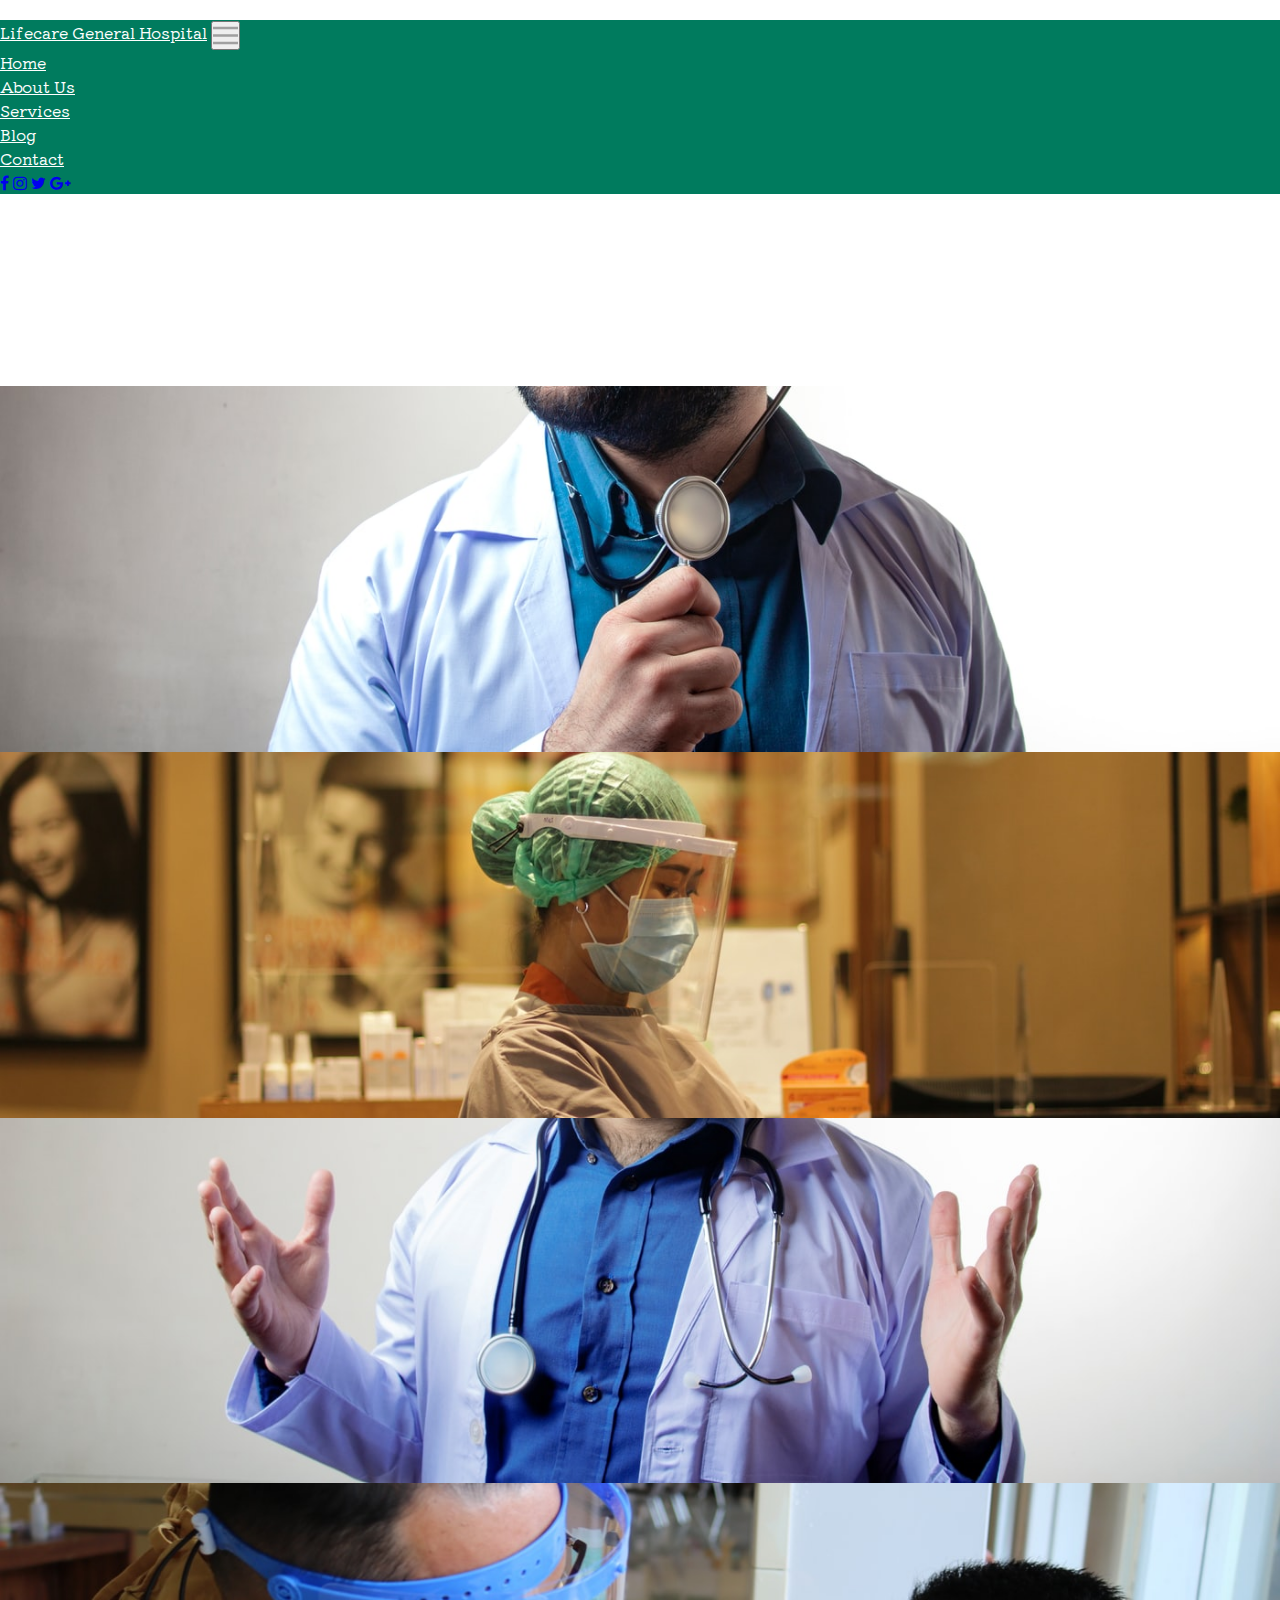
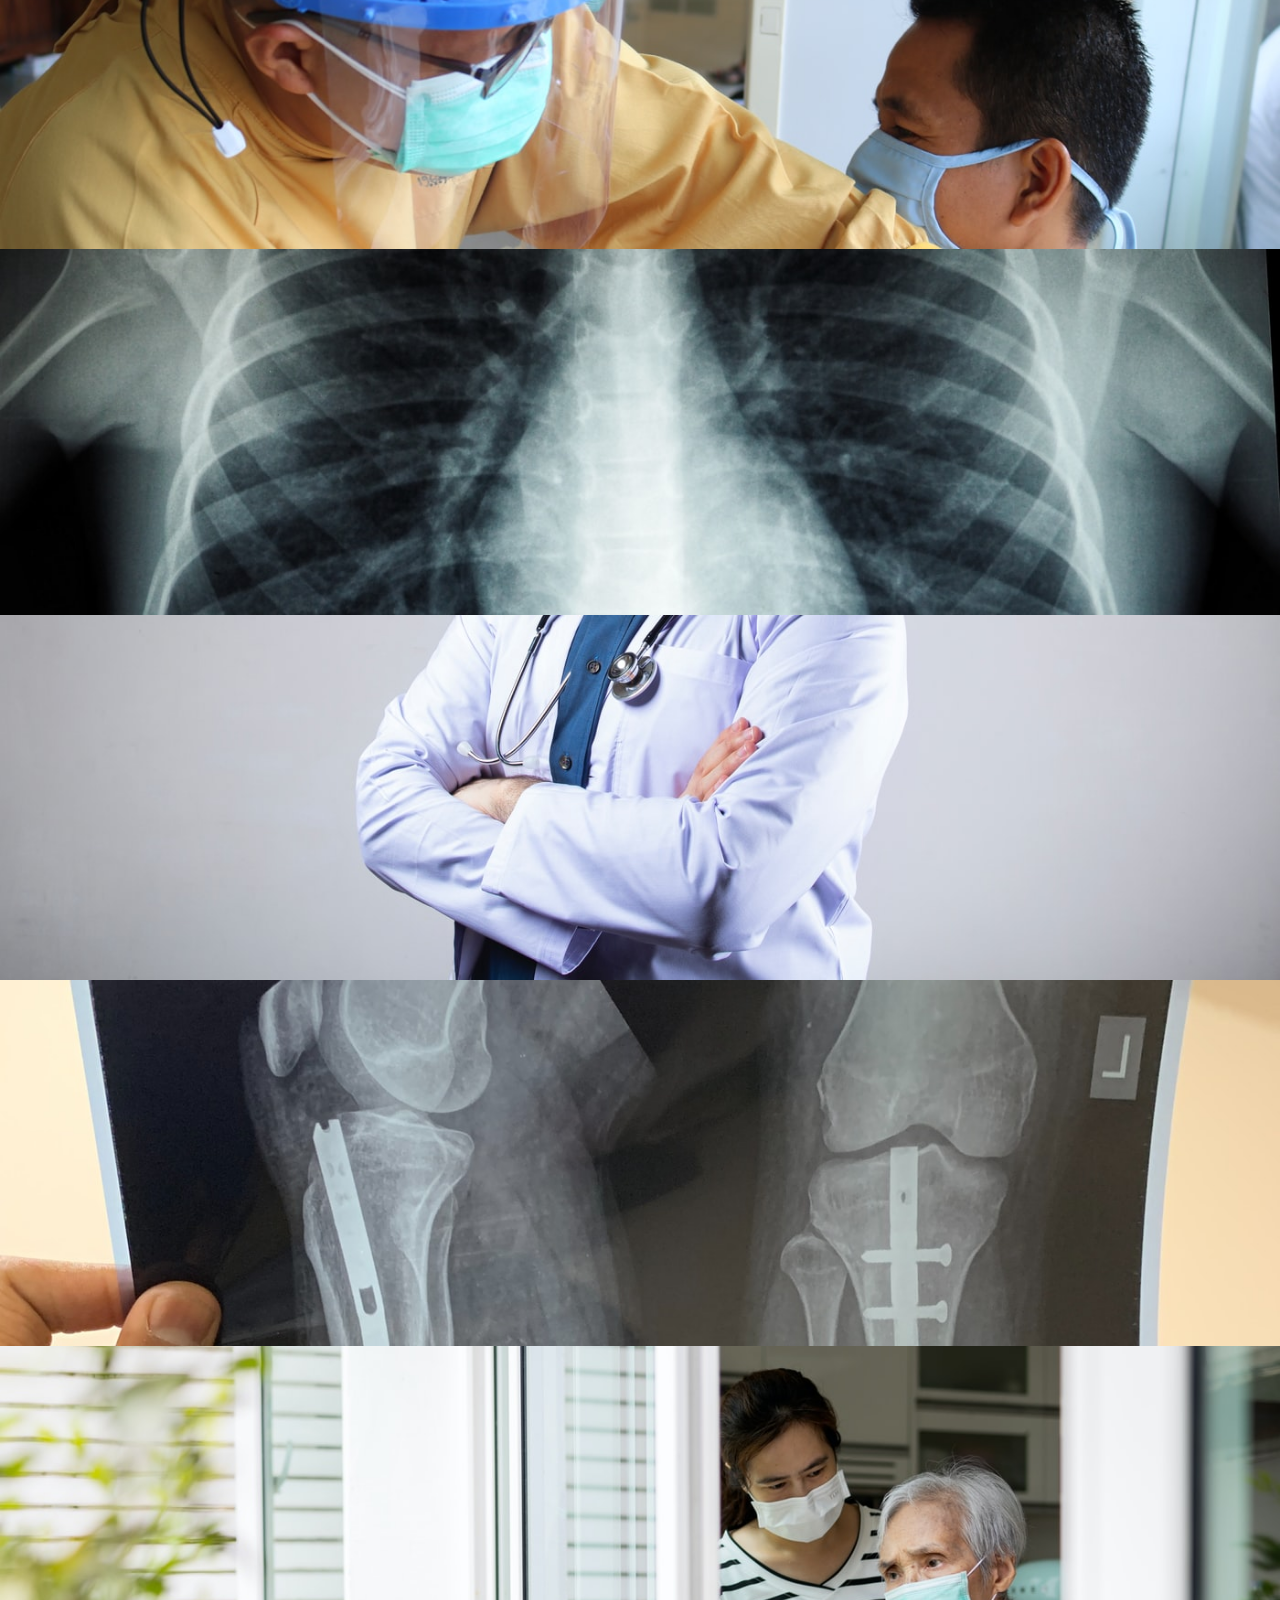
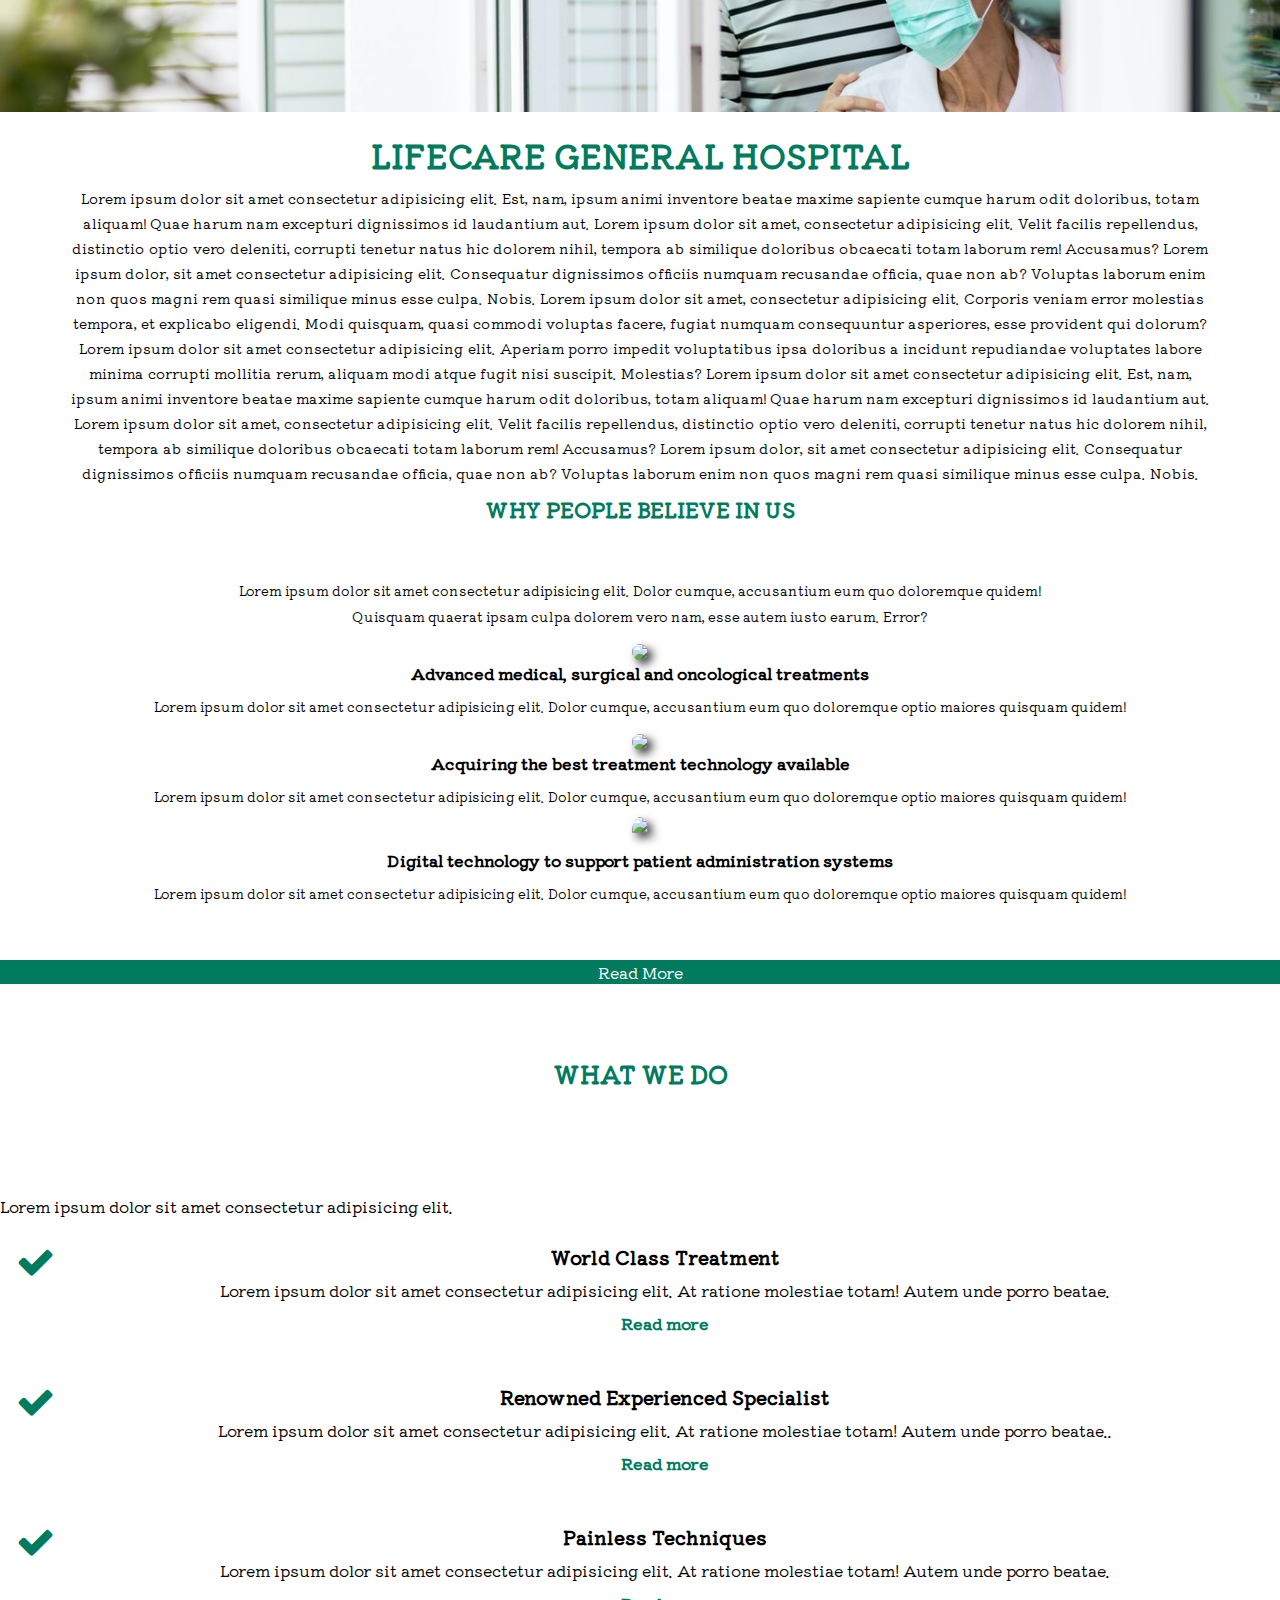
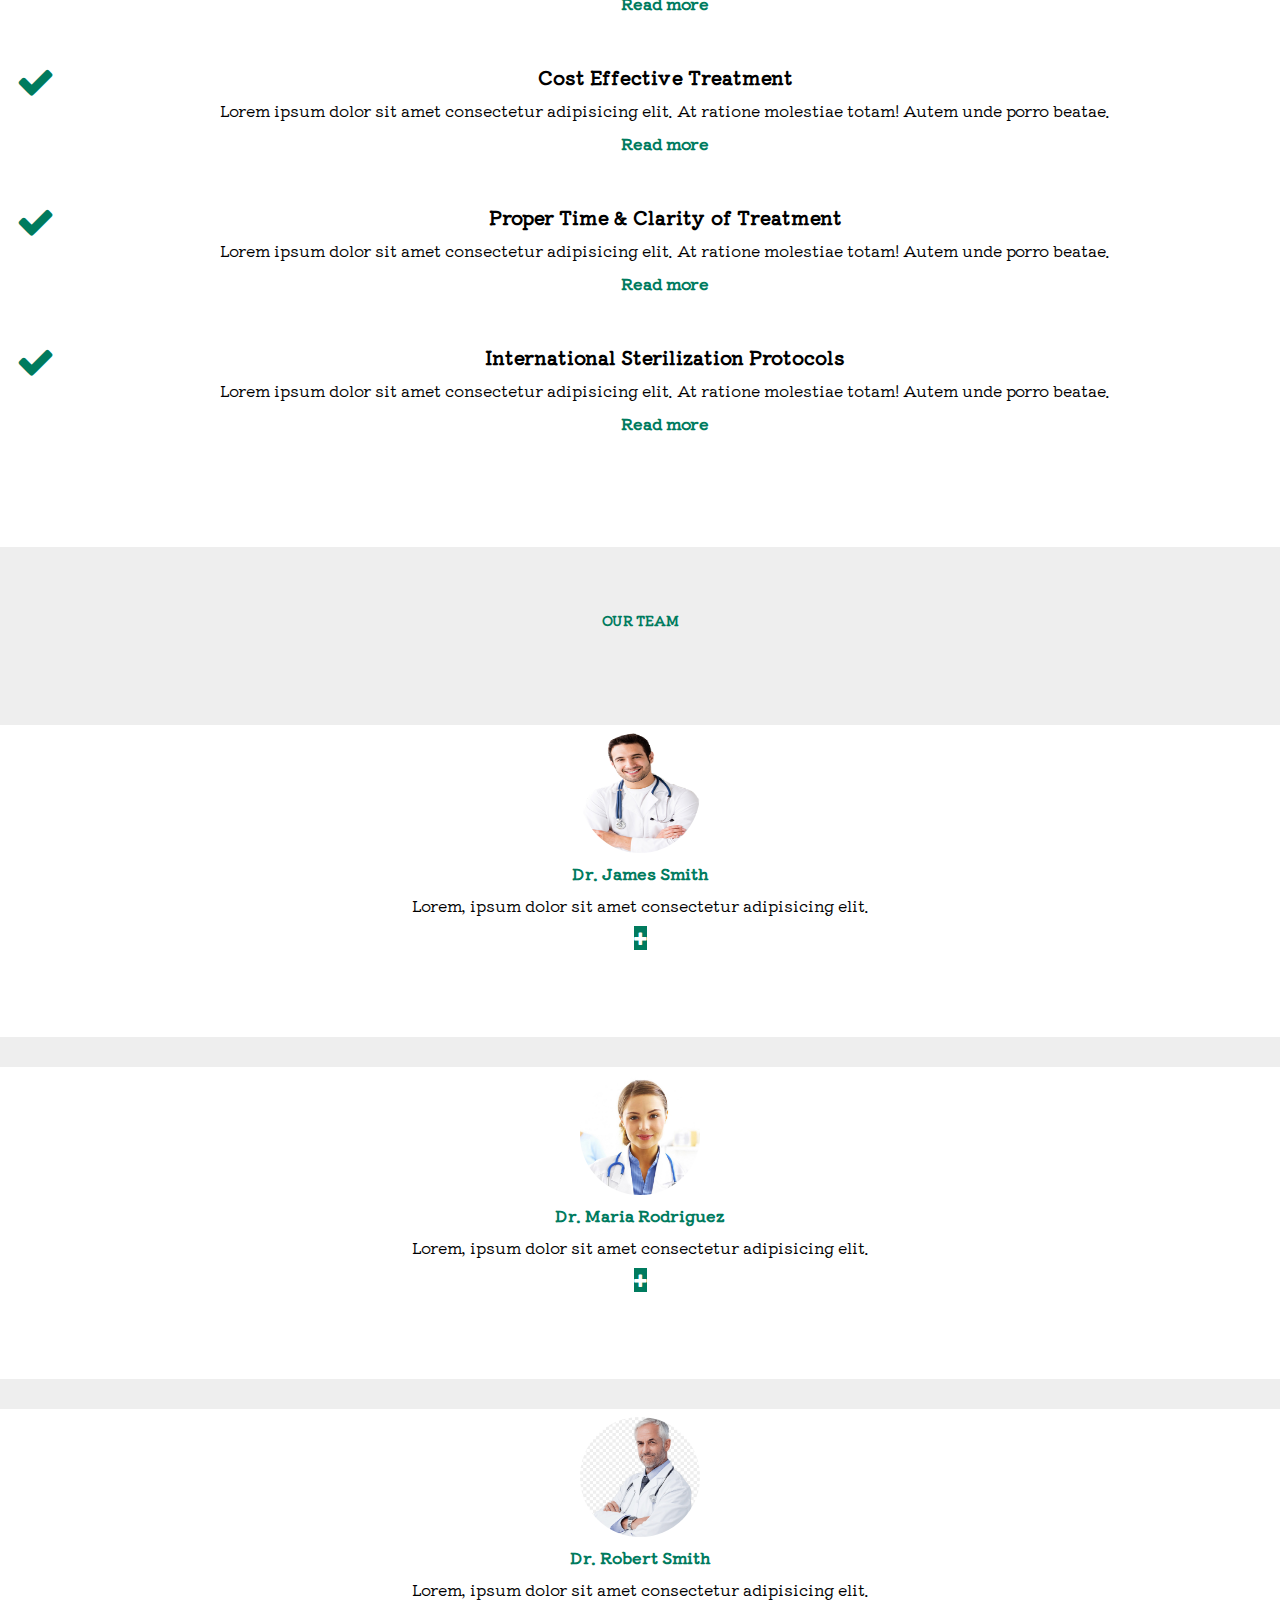
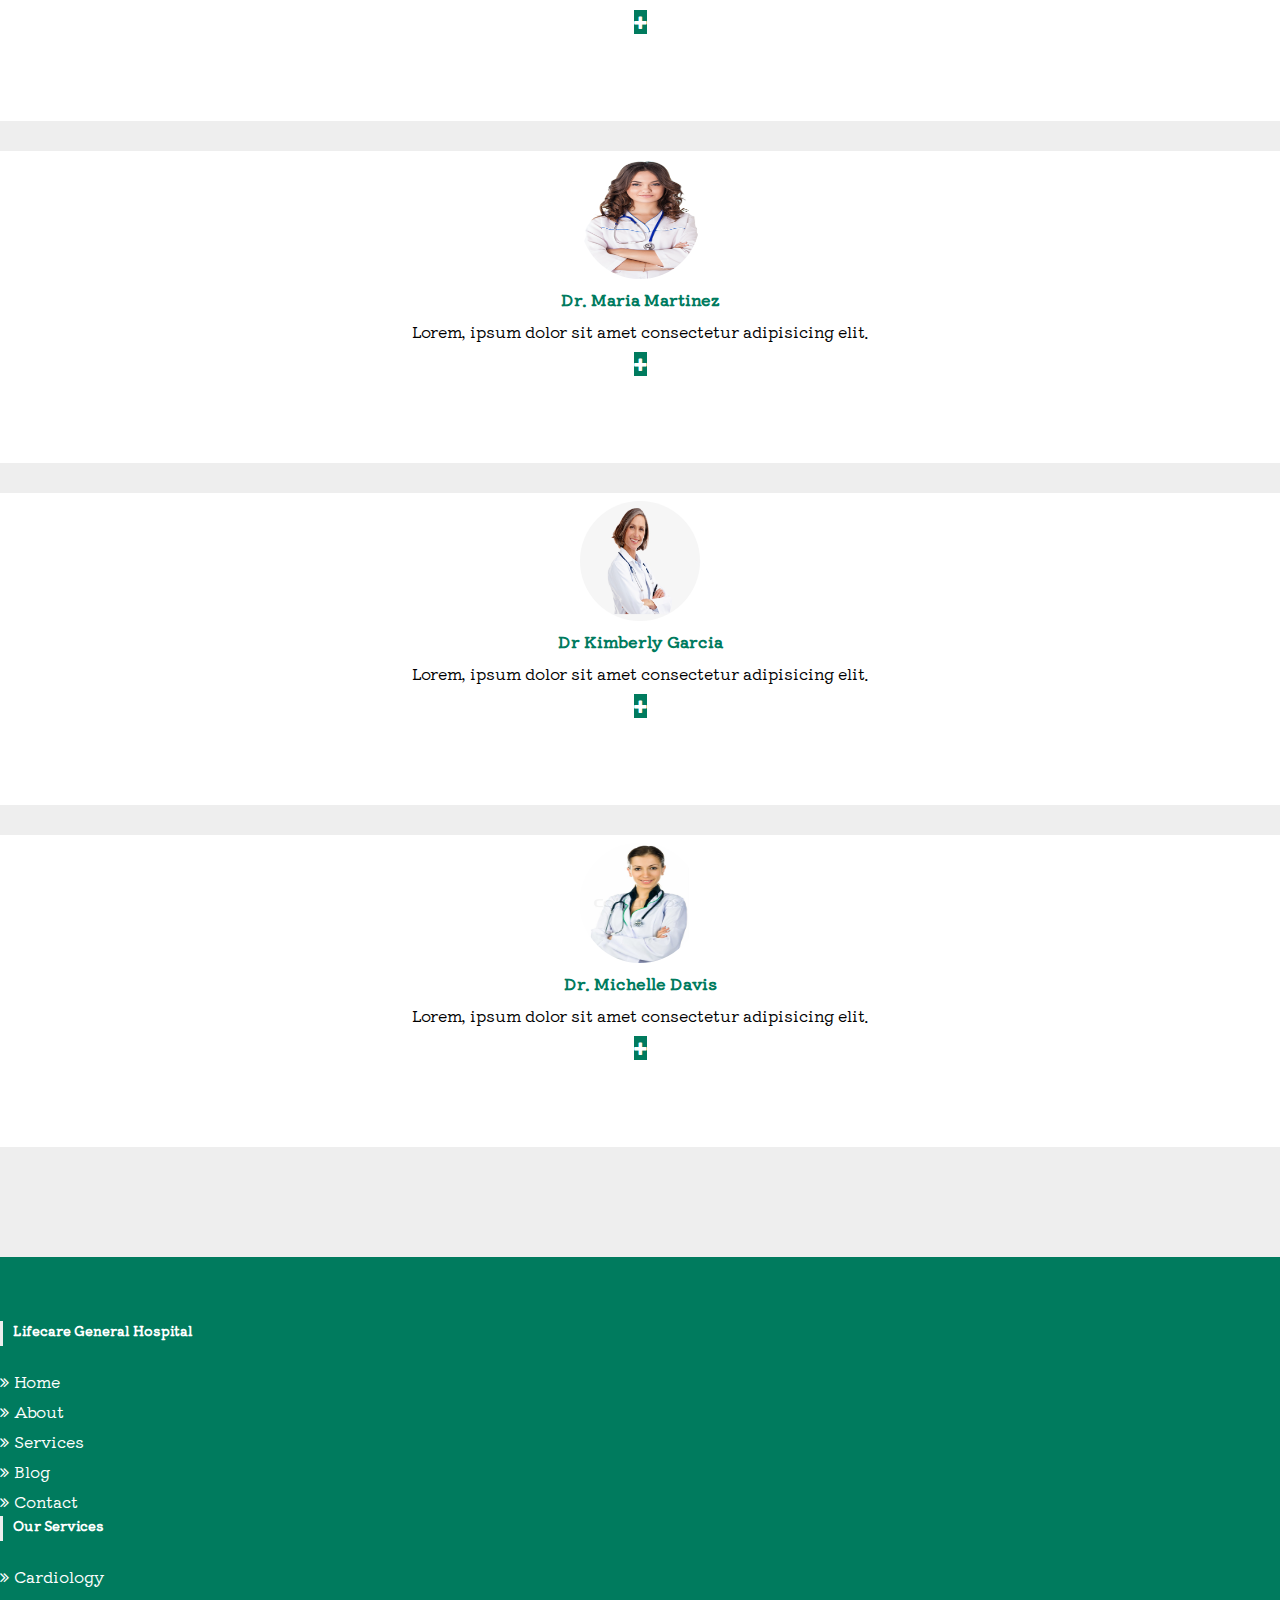
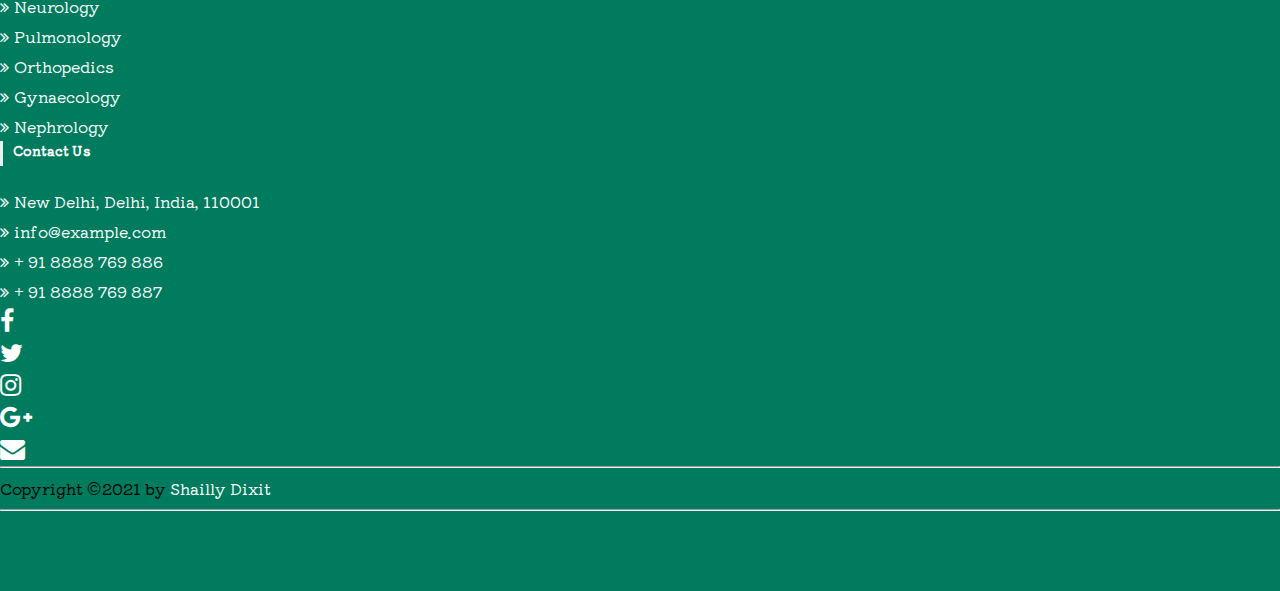
==== index.html @ 51fd94b1 "Initial commit" ====
<!DOCTYPE html>
<html lang="en">

<head>
  <meta charset="UTF-8">
  <meta http-equiv="X-UA-Compatible" content="IE=edge">
  <meta name="viewport" content="width=device-width, initial-scale=1.0">

  <link rel="stylesheet" href="https://stackpath.bootstrapcdn.com/font-awesome/4.7.0/css/font-awesome.min.css"
    integrity="sha384-wvfXpqpZZVQGK6TAh5PVlGOfQNHSoD2xbE+QkPxCAFlNEevoEH3Sl0sibVcOQVnN" crossorigin="anonymous">
  <link rel="stylesheet" href="https://stackpath.bootstrapcdn.com/bootstrap/4.1.3/css/bootstrap.min.css"
    integrity="sha384-MCw98/SFnGE8fJT3GXwEOngsV7Zt27NXFoaoApmYm81iuXoPkFOJwJ8ERdknLPMO" crossorigin="anonymous">
  <link rel="stylesheet" href="assets/css/style.css">
  <script src="https://code.jquery.com/jquery-3.3.1.slim.min.js"
    integrity="sha384-q8i/X+965DzO0rT7abK41JStQIAqVgRVzpbzo5smXKp4YfRvH+8abtTE1Pi6jizo" crossorigin="anonymous">
  </script>
  <script src="https://cdnjs.cloudflare.com/ajax/libs/popper.js/1.14.3/umd/popper.min.js"
    integrity="sha384-ZMP7rVo3mIykV+2+9J3UJ46jBk0WLaUAdn689aCwoqbBJiSnjAK/l8WvCWPIPm49" crossorigin="anonymous">
  </script>
  <script src="https://stackpath.bootstrapcdn.com/bootstrap/4.1.3/js/bootstrap.min.js"
    integrity="sha384-ChfqqxuZUCnJSK3+MXmPNIyE6ZbWh2IMqE241rYiqJxyMiZ6OW/JmZQ5stwEULTy" crossorigin="anonymous">
  </script>
  <link rel="preconnect" href="https://fonts.gstatic.com">
  <link href="https://fonts.googleapis.com/css2?family=Kiwi+Maru&display=swap" rel="stylesheet">
  <title>Lifecare General Hospital</title>
</head>

<body>
  <nav class="navbar navbar-expand-lg" style="background-color: #007b5e;">
    <a class="navbar-brand" style="color: #fff;" href="index.html">Lifecare General Hospital</a>
    <button class="navbar-toggler" type="button" data-toggle="collapse" data-target="#navbarSupportedContent"
      aria-controls="navbarSupportedContent" aria-expanded="false" aria-label="Toggle navigation">
      <span class="navbar-toggler-icon"></span><img src="assets/img/nav.png" alt="nav bar">
    </button>

    <div class="collapse navbar-collapse" id="navbarSupportedContent">
      <ul class="navbar-nav ml-auto m-auto">
        <li class="nav-item active">
          <a class="nav-link  " style="color: #fff;" href="index.html">Home <span class="sr-only">(current)</span></a>
        </li>
        <li class="nav-item">
          <a class="nav-link" style="color: #fff;"  href="about.html">About Us</a>
        </li>
        <li class="nav-item">
          <a class="nav-link" style="color: #fff;"  href="services.html">Services</a>
        </li>
        <li class="nav-item">
          <a class="nav-link" style="color: #fff;"  href="blog.html">Blog</a>
        </li>
        <li class="nav-item">
          <a class="nav-link" style="color: #fff;"  href="contact.html">Contact</a>
        </li>

      </ul>


      <!-- Facebook -->
      <a class="btn btn-outline-light btn-floating m-1" href="https://www.facebook.com/" role="button"><i
          class="fa fa-facebook"></i></a>

      <!-- Instagram -->
      <a class="btn btn-outline-light btn-floating m-1" href="https://www.instagram.com/" role="button"><i
          class="fa fa-instagram"></i></a>

      <!-- Twitter -->
      <a class="btn btn-outline-light btn-floating m-1" href="https://twitter.com/" role="button"><i
        class="fa fa-twitter"></i></a>
          
      <!-- Google -->
      <a class="btn btn-outline-light btn-floating m-1" href="https://myaccount.google.com/" role="button"><i
          class="fa fa-google-plus"></i></a>

    </div>
  </nav>
  <div id="carouselExampleIndicators" class="carousel slide" data-ride="carousel">
    <ol class="carousel-indicators">
      <li data-target="#carouselExampleIndicators" data-slide-to="0" class="active"></li>
      <li data-target="#carouselExampleIndicators" data-slide-to="1"></li>
      <li data-target="#carouselExampleIndicators" data-slide-to="2"></li>
      <li data-target="#carouselExampleIndicators" data-slide-to="3"></li>
      <li data-target="#carouselExampleIndicators" data-slide-to="4"></li>
      <li data-target="#carouselExampleIndicators" data-slide-to="5"></li>
      <li data-target="#carouselExampleIndicators" data-slide-to="6"></li>
      <li data-target="#carouselExampleIndicators" data-slide-to="7"></li>
    </ol>
    <div class="carousel-inner">
      <div class="carousel-item active">
        <img class="d-block w-100" src="assets/img/01.jpeg" alt="One slide">
      </div>
      <div class="carousel-item">
        <img class="d-block w-100" src="assets/img/06.jpeg" alt="Two slide">
      </div>
      <div class="carousel-item">
        <img class="d-block w-100" src="assets/img/04.jpeg" alt="Three slide">
      </div>
      <div class="carousel-item">
        <img class="d-block w-100" src="assets/img/07.jpeg" alt="Four slide">
      </div>
      <div class="carousel-item">
        <img class="d-block w-100" src="assets/img/03.jpeg" alt="Five slide">
      </div>
      <div class="carousel-item">
        <img class="d-block w-100" src="assets/img/08.jpeg" alt="Six slide">
      </div>
      <div class="carousel-item">
        <img class="d-block w-100" src="assets/img/02.jpeg" alt="Seven slide">
      </div>
      <div class="carousel-item">
        <img class="d-block w-100" src="assets/img/09.jpeg" alt="Eigth slide">
      </div>

    </div>
    <a class="carousel-control-prev" href="#carouselExampleIndicators" role="button" data-slide="prev">
      <span class="carousel-control-prev-icon" aria-hidden="true"></span>
      <span class="sr-only">Previous</span>
    </a>
    <a class="carousel-control-next" href="#carouselExampleIndicators" role="button" data-slide="next">
      <span class="carousel-control-next-icon" aria-hidden="true"></span>
      <span class="sr-only">Next</span>
    </a>
  </div>

  <div class="maindiv">
    <h1>Lifecare General Hospital</h1>
    <p>
      Lorem ipsum dolor sit amet consectetur adipisicing elit. Est, nam, ipsum animi inventore beatae maxime sapiente
      cumque harum odit doloribus, totam aliquam! Quae harum nam excepturi dignissimos id laudantium aut.
      Lorem ipsum dolor sit amet, consectetur adipisicing elit. Velit facilis repellendus, distinctio optio vero
      deleniti, corrupti tenetur natus hic dolorem nihil, tempora ab similique doloribus obcaecati totam laborum rem!
      Accusamus?
      Lorem ipsum dolor, sit amet consectetur adipisicing elit. Consequatur dignissimos officiis numquam recusandae
      officia, quae non ab? Voluptas laborum enim non quos magni rem quasi similique minus esse culpa. Nobis.
      Lorem ipsum dolor sit amet, consectetur adipisicing elit. Corporis veniam error molestias tempora, et explicabo
      eligendi. Modi quisquam, quasi commodi voluptas facere, fugiat numquam consequuntur asperiores, esse provident qui
      dolorum?
      Lorem ipsum dolor sit amet consectetur adipisicing elit. Aperiam porro impedit voluptatibus ipsa doloribus a
      incidunt repudiandae voluptates labore minima corrupti mollitia rerum, aliquam modi atque fugit nisi suscipit.
      Molestias?
      Lorem ipsum dolor sit amet consectetur adipisicing elit. Est, nam, ipsum animi inventore beatae maxime sapiente
      cumque harum odit doloribus, totam aliquam! Quae harum nam excepturi dignissimos id laudantium aut.
      Lorem ipsum dolor sit amet, consectetur adipisicing elit. Velit facilis repellendus, distinctio optio vero
      deleniti, corrupti tenetur natus hic dolorem nihil, tempora ab similique doloribus obcaecati totam laborum rem!
      Accusamus?
      Lorem ipsum dolor, sit amet consectetur adipisicing elit. Consequatur dignissimos officiis numquam recusandae
      officia, quae non ab? Voluptas laborum enim non quos magni rem quasi similique minus esse culpa. Nobis.
    </p>

  </div>

  <!-- Why People Believe In us -->
  <div class='container-fluid mx-auto mt-5 mb-5 col-12' style="text-align: center">
    <div class="hd">
      <h5 class="section-title h1">Why People Believe in Us</h5>
      
    </div>
    <p><small class="text-muted">Lorem ipsum dolor sit amet consectetur adipisicing elit. Dolor cumque, accusantium eum
        quo doloremque quidem! <br />Quisquam quaerat ipsam culpa dolorem vero nam, esse autem
        iusto earum. Error? </small></p>
    <div class="row" style="justify-content: center">
      <div class="card col-md-3 col-12">
        <div class="card-content">
          <div class="card-body"> <img class="img" src="https://i.imgur.com/xUWJuHB.png" />
            <div class="shadow"></div>
            <div class="card-title"> Advanced medical, surgical and oncological treatments </div>
            <div class="card-subtitle">
              <p> <small class="text-muted">Lorem ipsum dolor sit amet consectetur adipisicing elit. Dolor cumque,
                  accusantium eum quo doloremque optio maiores quisquam quidem!</small> </p>
            </div>
          </div>
        </div>
      </div>
      <div class="card col-md-3 col-12 ml-2">
        <div class="card-content">
          <div class="card-body"> <img class="img" src="https://i.imgur.com/xUWJuHB.png" />
            <div class="card-title"> Acquiring the best treatment technology available </div>
            <div class="card-subtitle">
              <p> <small class="text-muted"> Lorem ipsum dolor sit amet consectetur adipisicing elit. Dolor cumque,
                  accusantium eum quo doloremque optio maiores quisquam quidem!</small> </p>
            </div>
          </div>
        </div>
      </div>
      <div class="card col-md-3 col-12 ml-2">
        <div class="card-content">
          <div class="card-body"> <img class="img rck" src="https://i.imgur.com/xUWJuHB.png" />
            <div class="card-title"> Digital technology to support patient administration systems </div>
            <div class="card-subtitle">
              <p> <small class="text-muted">Lorem ipsum dolor sit amet consectetur adipisicing elit. Dolor cumque,
                  accusantium eum quo doloremque optio maiores quisquam quidem!</small> </p>
            </div>
          </div>
        </div>
      </div>
    </div>
    <div class="ft">
      <p class="chk"><small class="text-muted"></small></p>
      <div class="btn btn-primary">Read More</div>
    </div>
  </div>

  <!-- Services section -->
  <section id="what-we-do">
    <div class="container-fluid">
      <h2 class="section-title mb-2 h1">What we do</h2>
      <p class="text-center text-muted h5">Lorem ipsum dolor sit amet consectetur adipisicing elit. </p>
      <div class="row mt-5">
        <div class="col-xs-12 col-sm-6 col-md-4 col-lg-4 col-xl-4">
          <div class="card">
            <div class="card-block block-3">
              <h3 class="card-title">World Class Treatment</h3>
              <p class="card-text">Lorem ipsum dolor sit amet consectetur adipisicing elit. At ratione molestiae totam!
                Autem unde porro beatae.</p>
              <a href="about.html" title="Read more" class="read-more">Read more<i
                  class="fa fa-angle-double-right ml-2"></i></a>
            </div>
          </div>
        </div>
        <div class="col-xs-12 col-sm-6 col-md-4 col-lg-4 col-xl-4">
          <div class="card">
            <div class="card-block block-3">
              <h3 class="card-title">Renowned Experienced Specialist</h3>
              <p class="card-text">Lorem ipsum dolor sit amet consectetur adipisicing elit. At ratione molestiae totam!
                Autem unde porro beatae..</p>
              <a href="about.html" title="Read more" class="read-more">Read more<i
                  class="fa fa-angle-double-right ml-2"></i></a>
            </div>
          </div>
        </div>
        <div class="col-xs-12 col-sm-6 col-md-4 col-lg-4 col-xl-4">
          <div class="card">
            <div class="card-block block-3">
              <h3 class="card-title">Painless Techniques</h3>
              <p class="card-text">Lorem ipsum dolor sit amet consectetur adipisicing elit. At ratione molestiae totam!
                Autem unde porro beatae.</p>
              <a href="about.html" title="Read more" class="read-more">Read more<i
                  class="fa fa-angle-double-right ml-2"></i></a>
            </div>
          </div>
        </div>
      </div>
      <div class="row">
        <div class="col-xs-12 col-sm-6 col-md-4 col-lg-4 col-xl-4">
          <div class="card">
            <div class="card-block block-3">
              <h3 class="card-title">Cost Effective Treatment</h3>
              <p class="card-text">Lorem ipsum dolor sit amet consectetur adipisicing elit. At ratione molestiae totam!
                Autem unde porro beatae.</p>
              <a href="about.html" title="Read more" class="read-more">Read more<i
                  class="fa fa-angle-double-right ml-2"></i></a>
            </div>
          </div>
        </div>
        <div class="col-xs-12 col-sm-6 col-md-4 col-lg-4 col-xl-4">
          <div class="card">
            <div class="card-block block-3">
              <h3 class="card-title">Proper Time & Clarity of Treatment</h3>
              <p class="card-text">Lorem ipsum dolor sit amet consectetur adipisicing elit. At ratione molestiae totam!
                Autem unde porro beatae.</p>
              <a href="about.html" title="Read more" class="read-more">Read more<i
                  class="fa fa-angle-double-right ml-2"></i></a>
            </div>
          </div>
        </div>
        <div class="col-xs-12 col-sm-6 col-md-4 col-lg-4 col-xl-4">
          <div class="card">
            <div class="card-block block-3">
              <h3 class="card-title"> International Sterilization Protocols</h3>
              <p class="card-text">Lorem ipsum dolor sit amet consectetur adipisicing elit. At ratione molestiae totam!
                Autem unde porro beatae.</p>
              <a href="about.html" title="Read more" class="read-more">Read more<i
                  class="fa fa-angle-double-right ml-2"></i></a>
            </div>
          </div>
        </div>
      </div>
    </div>
  </section>

  <!-- /Services section -->

<!-- Team -->
<section id="team" class="pb-5">
  <div class="container">
      <h5 class="section-title h1">OUR TEAM</h5>
      <div class="row">
          <!-- Team member -->
          <div class="col-xs-12 col-sm-6 col-md-4">
              <div class="image-flip" >
                  <div class="mainflip flip-0">
                      <div class="frontside">
                          <div class="card">
                              <div class="card-body text-center">
                                  <p><img class=" img-fluid" src="assets/img/001.png" alt="card image"></p>
                                  <h4 class="card-title">Dr. James Smith</h4>
                                  <p class="card-text">Lorem, ipsum dolor sit amet consectetur adipisicing elit. </p>
                                  <a href="https://www.fiverr.com/share/qb8D02" class="btn btn-primary btn-sm"><i class="fa fa-plus"></i></a>
                              </div>
                          </div>
                      </div>
                      <div class="backside">
                          <div class="card">
                              <div class="card-body text-center mt-4">
                                  <h4 class="card-title">Dr. James Smith</h4>
                                  <p class="card-text">Lorem, ipsum dolor sit amet consectetur adipisicing elit.</p>
                                  <ul class="list-inline">
                                      <li class="list-inline-item">
                                          <a class="social-icon text-xs-center" target="_blank" href="https://www.facebook.com/">
                                              <i class="fa fa-facebook"></i>
                                          </a>
                                      </li>
                                      <li class="list-inline-item">
                                          <a class="social-icon text-xs-center" target="_blank" href="https://twitter.com/">
                                              <i class="fa fa-twitter"></i>
                                          </a>
                                      </li>
                                      <li class="list-inline-item">
                                          <a class="social-icon text-xs-center" target="_blank" href="https://www.skype.com/">
                                              <i class="fa fa-skype"></i>
                                          </a>
                                      </li>
                                      <li class="list-inline-item">
                                          <a class="social-icon text-xs-center" target="_blank" href="https://myaccount.google.com">
                                              <i class="fa fa-google"></i>
                                          </a>
                                      </li>
                                  </ul>
                              </div>
                          </div>
                      </div>
                  </div>
              </div>
          </div>
          <!-- ./Team member -->
          <!-- Team member -->
          <div class="col-xs-12 col-sm-6 col-md-4">
              <div class="image-flip" ontouchstart="this.classList.toggle('hover');">
                  <div class="mainflip">
                      <div class="frontside">
                          <div class="card">
                              <div class="card-body text-center">
                                  <p><img class=" img-fluid" src="assets/img/002.jpeg" alt="card image"></p>
                                  <h4 class="card-title">Dr. Maria Rodriguez</h4>
                                  <p class="card-text">Lorem, ipsum dolor sit amet consectetur adipisicing elit.</p>
                                  <a href="https://www.fiverr.com/share/qb8D02" class="btn btn-primary btn-sm"><i class="fa fa-plus"></i></a>
                              </div>
                          </div>
                      </div>
                      <div class="backside">
                          <div class="card">
                              <div class="card-body text-center mt-4">
                                  <h4 class="card-title">Dr. Maria Rodriguez</h4>
                                  <p class="card-text">Lorem, ipsum dolor sit amet consectetur adipisicing elit.</p>
                                  <ul class="list-inline">
                                      <li class="list-inline-item">
                                          <a class="social-icon text-xs-center" target="_blank" href="https://www.facebook.com/">
                                              <i class="fa fa-facebook"></i>
                                          </a>
                                      </li>
                                      <li class="list-inline-item">
                                          <a class="social-icon text-xs-center" target="_blank" href="https://twitter.com/">
                                              <i class="fa fa-twitter"></i>
                                          </a>
                                      </li>
                                      <li class="list-inline-item">
                                          <a class="social-icon text-xs-center" target="_blank" href="https://www.skype.com/">
                                              <i class="fa fa-skype"></i>
                                          </a>
                                      </li>
                                      <li class="list-inline-item">
                                          <a class="social-icon text-xs-center" target="_blank" href="https://myaccount.google.com">
                                              <i class="fa fa-google"></i>
                                          </a>
                                      </li>
                                  </ul>
                              </div>
                          </div>
                      </div>
                  </div>
              </div>
          </div>
          <!-- ./Team member -->
          <!-- Team member -->
          <div class="col-xs-12 col-sm-6 col-md-4">
              <div class="image-flip" ontouchstart="this.classList.toggle('hover');">
                  <div class="mainflip">
                      <div class="frontside">
                          <div class="card">
                              <div class="card-body text-center">
                                  <p><img class=" img-fluid" src="assets/img/008.png" alt="card image"></p>
                                  <h4 class="card-title">Dr. Robert Smith</h4>
                                  <p class="card-text">Lorem, ipsum dolor sit amet consectetur adipisicing elit.</p>
                                  <a href="https://www.fiverr.com/share/qb8D02" class="btn btn-primary btn-sm"><i class="fa fa-plus"></i></a>
                              </div>
                          </div>
                      </div>
                      <div class="backside">
                          <div class="card">
                              <div class="card-body text-center mt-4">
                                  <h4 class="card-title">Dr. Robert Smith</h4>
                                  <p class="card-text">Lorem, ipsum dolor sit amet consectetur adipisicing elit.</p>
                                  <ul class="list-inline">
                                      <li class="list-inline-item">
                                          <a class="social-icon text-xs-center" target="_blank" href="https://www.facebook.com/">
                                              <i class="fa fa-facebook"></i>
                                          </a>
                                      </li>
                                      <li class="list-inline-item">
                                          <a class="social-icon text-xs-center" target="_blank" href="https://twitter.com/">
                                              <i class="fa fa-twitter"></i>
                                          </a>
                                      </li>
                                      <li class="list-inline-item">
                                          <a class="social-icon text-xs-center" target="_blank" href="https://www.skype.com/">
                                              <i class="fa fa-skype"></i>
                                          </a>
                                      </li>
                                      <li class="list-inline-item">
                                          <a class="social-icon text-xs-center" target="_blank" href="https://myaccount.google.com">
                                              <i class="fa fa-google"></i>
                                          </a>
                                      </li>
                                  </ul>
                              </div>
                          </div>
                      </div>
                  </div>
              </div>
          </div>
          <!-- ./Team member -->
          <!-- Team member -->
          <div class="col-xs-12 col-sm-6 col-md-4">
              <div class="image-flip" ontouchstart="this.classList.toggle('hover');">
                  <div class="mainflip">
                      <div class="frontside">
                          <div class="card">
                              <div class="card-body text-center">
                                  <p><img class=" img-fluid" src="assets/img/003.png" alt="card image"></p>
                                  <h4 class="card-title">Dr. Maria Martinez</h4>
                                  <p class="card-text">Lorem, ipsum dolor sit amet consectetur adipisicing elit.</p>
                                  <a href="https://www.fiverr.com/share/qb8D02" class="btn btn-primary btn-sm"><i class="fa fa-plus"></i></a>
                              </div>
                          </div>
                      </div>
                      <div class="backside">
                          <div class="card">
                              <div class="card-body text-center mt-4">
                                  <h4 class="card-title">Dr. Maria Martinez</h4>
                                  <p class="card-text">Lorem, ipsum dolor sit amet consectetur adipisicing elit.</p>
                                  <ul class="list-inline">
                                      <li class="list-inline-item">
                                          <a class="social-icon text-xs-center" target="_blank" href="https://www.facebook.com/">
                                              <i class="fa fa-facebook"></i>
                                          </a>
                                      </li>
                                      <li class="list-inline-item">
                                          <a class="social-icon text-xs-center" target="_blank" href="https://twitter.com/">
                                              <i class="fa fa-twitter"></i>
                                          </a>
                                      </li>
                                      <li class="list-inline-item">
                                          <a class="social-icon text-xs-center" target="_blank" href="https://www.skype.com/">
                                              <i class="fa fa-skype"></i>
                                          </a>
                                      </li>
                                      <li class="list-inline-item">
                                          <a class="social-icon text-xs-center" target="_blank" href="https://myaccount.google.com">
                                              <i class="fa fa-google"></i>
                                          </a>
                                      </li>
                                  </ul>
                              </div>
                          </div>
                      </div>
                  </div>
              </div>
          </div>
          <!-- ./Team member -->
          <!-- Team member -->
          <div class="col-xs-12 col-sm-6 col-md-4">
              <div class="image-flip" ontouchstart="this.classList.toggle('hover');">
                  <div class="mainflip">
                      <div class="frontside">
                          <div class="card">
                              <div class="card-body text-center">
                                  <p><img class=" img-fluid" src="assets/img/005.png" alt="card image"></p>
                                  <h4 class="card-title">Dr Kimberly Garcia</h4>
                                  <p class="card-text">Lorem, ipsum dolor sit amet consectetur adipisicing elit.</p>
                                  <a href="https://www.fiverr.com/share/qb8D02" class="btn btn-primary btn-sm"><i class="fa fa-plus"></i></a>
                              </div>
                          </div>
                      </div>
                      <div class="backside">
                          <div class="card">
                              <div class="card-body text-center mt-4">
                                  <h4 class="card-title">Dr Kimberly Garcia</h4>
                                  <p class="card-text">Lorem, ipsum dolor sit amet consectetur adipisicing elit.</p>
                                  <ul class="list-inline">
                                      <li class="list-inline-item">
                                          <a class="social-icon text-xs-center" target="_blank" href="https://www.facebook.com/">
                                              <i class="fa fa-facebook"></i>
                                          </a>
                                      </li>
                                      <li class="list-inline-item">
                                          <a class="social-icon text-xs-center" target="_blank" href="https://twitter.com/">
                                              <i class="fa fa-twitter"></i>
                                          </a>
                                      </li>
                                      <li class="list-inline-item">
                                          <a class="social-icon text-xs-center" target="_blank" href="https://www.skype.com/">
                                              <i class="fa fa-skype"></i>
                                          </a>
                                      </li>
                                      <li class="list-inline-item">
                                          <a class="social-icon text-xs-center" target="_blank" href="https://myaccount.google.com">
                                              <i class="fa fa-google"></i>
                                          </a>
                                      </li>
                                  </ul>
                              </div>
                          </div>
                      </div>
                  </div>
              </div>
          </div>
          <!-- ./Team member -->
          <!-- Team member -->
          <div class="col-xs-12 col-sm-6 col-md-4">
              <div class="image-flip" ontouchstart="this.classList.toggle('hover');">
                  <div class="mainflip">
                      <div class="frontside">
                          <div class="card">
                              <div class="card-body text-center">
                                  <p><img class=" img-fluid" src="assets/img/006.jpeg" alt="card image"></p>
                                  <h4 class="card-title">Dr. Michelle Davis</h4>
                                  <p class="card-text">Lorem, ipsum dolor sit amet consectetur adipisicing elit.</p>
                                  <a href="https://www.fiverr.com/share/qb8D02" class="btn btn-primary btn-sm"><i class="fa fa-plus"></i></a>
                              </div>
                          </div>
                      </div>
                      <div class="backside">
                          <div class="card">
                              <div class="card-body text-center mt-4">
                                  <h4 class="card-title">Dr. Michelle Davis</h4>
                                  <p class="card-text">Lorem, ipsum dolor sit amet consectetur adipisicing elit.</p>
                                  <ul class="list-inline">
                                      <li class="list-inline-item">
                                          <a class="social-icon text-xs-center" target="_blank" href="https://www.facebook.com/">
                                              <i class="fa fa-facebook"></i>
                                          </a>
                                      </li>
                                      <li class="list-inline-item">
                                          <a class="social-icon text-xs-center" target="_blank" href="https://twitter.com/">
                                              <i class="fa fa-twitter"></i>
                                          </a>
                                      </li>
                                      <li class="list-inline-item">
                                          <a class="social-icon text-xs-center" target="_blank" href="https://www.skype.com/">
                                              <i class="fa fa-skype"></i>
                                          </a>
                                      </li>
                                      <li class="list-inline-item">
                                          <a class="social-icon text-xs-center" target="_blank" href="https://myaccount.google.com">
                                              <i class="fa fa-google"></i>
                                          </a>
                                      </li>
                                  </ul>
                              </div>
                          </div>
                      </div>
                  </div>
              </div>
          </div>
          <!-- ./Team member -->

      </div>
  </div>
</section>

<!-- Footer -->
<section id="footer">
  <div class="container ">
    <div class="row text-left text-xs-center text-sm-left text-md-left">
      <div class="col-xs-12 col-sm-4 col-md-4">
        <h5>Lifecare General Hospital</h5>
        <ul class="list-unstyled quick-links">
          <li><a href="index.html"><i class="fa fa-angle-double-right"></i>Home</a></li>
          <li><a href="about.html"><i class="fa fa-angle-double-right"></i>About</a></li>
          <li><a href="services.html"><i class="fa fa-angle-double-right"></i>Services</a></li>
          <li><a href="blog.html"><i class="fa fa-angle-double-right"></i>Blog</a></li>
          <li><a href="contact.html"><i class="fa fa-angle-double-right"></i>Contact</a></li>
          
        </ul>
      </div>
      <div class="col-xs-12 col-sm-4 col-md-4">
        <h5>Our Services</h5>
        <ul class="list-unstyled quick-links">
          <li><a href="services.html"><i class="fa fa-angle-double-right"></i>Cardiology</a></li>
          <li><a href="services.html"><i class="fa fa-angle-double-right"></i>Neurology</a></li>
          <li><a href="services.html"><i class="fa fa-angle-double-right"></i>Pulmonology</a></li>
          <li><a href="services.html"><i class="fa fa-angle-double-right"></i>Orthopedics</a></li>
          <li><a href="services.html"><i class="fa fa-angle-double-right"></i>Gynaecology</a></li>
          <li><a href="services.html"><i class="fa fa-angle-double-right"></i>Nephrology</a></li>
        </ul>
      </div>
      <div class="col-xs-12 col-sm-4 col-md-4">
        <h5>Contact Us</h5>
        <ul class="list-unstyled quick-links">
          <li><a href="contact.html"><i class="fa fa-angle-double-right"></i>New Delhi, Delhi, India, 110001 </a></li>
          <li><a href="contact.html"><i class="fa fa-angle-double-right"></i>info@example.com</a></li>
          <li><a href="contact.html"><i class="fa fa-angle-double-right"></i>+ 91 8888 769 886</a></li>
          <li><a href="contact.html"><i class="fa fa-angle-double-right"></i>+ 91 8888 769 887</a></li>
          
        </ul>
      </div>
    </div>
    <div class="row">
      <div class="col-xs-12 col-sm-12 col-md-12 mt-2 mt-sm-5">
        <ul class="list-unstyled list-inline social text-center">
          <li class="list-inline-item"><a href="https://www.facebook.com/"><i class="fa fa-facebook"></i></a></li>
          <li class="list-inline-item"><a href="https://twitter.com/"><i class="fa fa-twitter"></i></a></li>
          <li class="list-inline-item"><a href="https://www.instagram.com/"><i class="fa fa-instagram"></i></a></li>
          <li class="list-inline-item"><a href="https://myaccount.google.com/"><i class="fa fa-google-plus"></i></a></li>
          <li class="list-inline-item"><a href="contact.html" target="_blank"><i class="fa fa-envelope"></i></a></li>
        </ul>
      </div>
      <hr>
    </div>	
    
    <div class="row">
      <div class="col-xs-12 col-sm-12 col-md-12 mt-2 mt-sm-2 text-center text-white">
        
        <p>Copyright &copy;2021 by <a href="https://github.com/shaillydixit">Shailly Dixit</a></p>
      </div>
      <hr>
    </div>	
  </div>
</section>
<!-- ./Footer -->



</body>

</html>


</body>

</html>
---- assets/css/style.css ----
* {
    margin: 0;
    padding: 0;
    box-sizing: border-box;
    font-family: 'Kiwi Maru', serif;
  }
  .navbar{
    margin: 0;
  }
  .maindiv h1{
    text-align: center;
    margin-top: 20px;
    color: #007b5e;
    text-transform:uppercase;
  }
  
  .maindiv p{
    text-align: center;
    margin-top: 20px;
    font-size: 14px;
    width: 90%;
    margin: auto;
  }
  
  .hd{
    text-transform:uppercase;
    color: #007b5e;
  }

  .map-container-6 {
    overflow: hidden;
    padding-bottom: 56.25%;
    position: relative;
    height: 0;
  }
  
  .map-container-6 iframe {
    left: 0;
    top: 0;
    height: 100%;
    width: 100%;
    position: absolute;
  }
  
  .card {
    cursor: pointer
  }
  
  .hd {
    font-size: 25px;
    font-weight: 550
  }
  
  .card.hover,
  .card:hover {
    box-shadow: 0 20px 40px rgba(0, 0, 0, .2)
  }
  
  .img {
    margin-bottom: 35px;
    -webkit-filter: drop-shadow(5px 5px 5px #222);
    filter: drop-shadow(5px 5px 5px #222)
  }
  
  .card-title {
    font-weight: 600
  }
  
  button.focus,
  button:focus {
    outline: 0;
    box-shadow: none !important
  }
  
  .ft {
    margin-top: 25px
  }
  
  .chk {
    margin-bottom: 5px
  }
  
  .rck {
    margin-top: 20px;
    padding-bottom: 15px
  }
  
  section .section-title{
    text-align:center;
    color:#007b5e;
    margin-bottom:50px;
    text-transform:uppercase;
  }
  #what-we-do{
    background:#ffffff;
  }
  #what-we-do .card{
    padding: 1rem!important;
    border: none;
    margin-bottom:1rem;
    -webkit-transition: .5s all ease;
    -moz-transition: .5s all ease;
    transition: .5s all ease;
  }
  #what-we-do .card:hover{
    -webkit-box-shadow: 5px 7px 9px -4px rgb(158, 158, 158);
    -moz-box-shadow: 5px 7px 9px -4px rgb(158, 158, 158);
    box-shadow: 5px 7px 9px -4px rgb(158, 158, 158);
  }
  #what-we-do .card .card-block{
    padding-left: 50px;
      position: relative;
  }
  #what-we-do .card .card-block a{
    color: #007b5e !important;
    font-weight:700;
    text-decoration:none;
  }
  #what-we-do .card .card-block a i{
    display:none;
    
  }
  #what-we-do .card:hover .card-block a i{
    display:inline-block;
    font-weight:700;
    
  }
  #what-we-do .card .card-block:before{
    font-family: FontAwesome;
      position: absolute;
      font-size: 39px;
      color: #007b5e;
      left: 0;
    -webkit-transition: -webkit-transform .2s ease-in-out;
      transition:transform .2s ease-in-out;
  }
  #what-we-do .card .block-1:before{
      content: "\f0e7";
  }
  #what-we-do .card .block-2:before{
      content: "\f0eb";
  }
  #what-we-do .card .block-3:before{
      content: "\f00c";
  }
  #what-we-do .card .block-4:before{
      content: "\f209";
  }
  #what-we-do .card .block-5:before{
      content: "\f0a1";
  }
  #what-we-do .card .block-6:before{
      content: "\f218";
  }
  #what-we-do .card:hover .card-block:before{
    -webkit-transform: rotate(360deg);
    transform: rotate(360deg);	
    -webkit-transition: .5s all ease;
    -moz-transition: .5s all ease;
    transition: .5s all ease;
  }
  

 /* @import url('https://maxcdn.bootstrapcdn.com/font-awesome/4.7.0/css/font-awesome.min.css');*/
#team {
    background: #eee !important;
}

.btn-primary:hover,
.btn-primary:focus {
    background-color: #108d6f;
    border-color: #108d6f;
    box-shadow: none;
    outline: none;
}

.btn-primary {
    color: #fff;
    background-color: #007b5e;
    border-color: #007b5e;
}

section {
    padding: 60px 0;
}

section .section-title {
    text-align: center;
    color: #007b5e;
    margin-bottom: 50px;
    text-transform: uppercase;
}

#team .card {
    border: none;
    background: #ffffff;
}

.image-flip:hover .backside,
.image-flip.hover .backside {
    -webkit-transform: rotateY(0deg);
    -moz-transform: rotateY(0deg);
    -o-transform: rotateY(0deg);
    -ms-transform: rotateY(0deg);
    transform: rotateY(0deg);
    border-radius: .25rem;
}

.image-flip:hover .frontside,
.image-flip.hover .frontside {
    -webkit-transform: rotateY(180deg);
    -moz-transform: rotateY(180deg);
    -o-transform: rotateY(180deg);
    transform: rotateY(180deg);
}

.mainflip {
    -webkit-transition: 1s;
    -webkit-transform-style: preserve-3d;
    -ms-transition: 1s;
    -moz-transition: 1s;
   /* -moz-transform: perspective(1000px);*/
    -moz-transform-style: preserve-3d;
    -ms-transform-style: preserve-3d;
    transition: 1s;
    transform-style: preserve-3d;
    position: relative;
}

.frontside {
    position: relative;
    /*-webkit-transform: rotateY(0deg);
    -ms-transform: rotateY(0deg);*/
    z-index: 2;
    margin-bottom: 30px;
}

.backside {
    position: absolute;
    top: 0;
    left: 0;
    background: white;
    -webkit-transform: rotateY(-180deg);
    -moz-transform: rotateY(-180deg);
    -o-transform: rotateY(-180deg);
    -ms-transform: rotateY(-180deg);
    transform: rotateY(-180deg);
    -webkit-box-shadow: 5px 7px 9px -4px rgb(158, 158, 158);
    -moz-box-shadow: 5px 7px 9px -4px rgb(158, 158, 158);
    box-shadow: 5px 7px 9px -4px rgb(158, 158, 158);
}

.frontside,
.backside {
    -webkit-backface-visibility: hidden;
    -moz-backface-visibility: hidden;
    -ms-backface-visibility: hidden;
    backface-visibility: hidden;
    -webkit-transition: 1s;
    -webkit-transform-style: preserve-3d;
    -moz-transition: 1s;
    -moz-transform-style: preserve-3d;
    -o-transition: 1s;
    -o-transform-style: preserve-3d;
    -ms-transition: 1s;
    -ms-transform-style: preserve-3d;
    transition: 1s;
    transform-style: preserve-3d;
}

.frontside .card,
.backside .card {
    min-height: 312px;
}

.backside .card a {
    font-size: 18px;
    color: #007b5e !important;
}

.frontside .card .card-title,
.backside .card .card-title {
    color: #007b5e !important;
}

.frontside .card .card-body img {
    width: 120px;
    height: 120px;
    border-radius: 50%;
}



@import url('https://maxcdn.bootstrapcdn.com/font-awesome/4.7.0/css/font-awesome.min.css');
section {
    padding: 60px 0;
}

section .section-title {
    text-align: center;
    color: #007b5e;
    margin-bottom: 50px;
    text-transform: uppercase;
}
#footer {
    background: #007b5e !important;
}
#footer h5{
	padding-left: 10px;
    border-left: 3px solid #eeeeee;
    padding-bottom: 6px;
    margin-bottom: 20px;
    color:#ffffff;
}
#footer a {
    color: #ffffff;
    text-decoration: none !important;
    background-color: transparent;
    -webkit-text-decoration-skip: objects;
}
#footer ul.social li{
	padding: 3px 0;
}
#footer ul.social li a i {
    margin-right: 5px;
	font-size:25px;
	-webkit-transition: .5s all ease;
	-moz-transition: .5s all ease;
	transition: .5s all ease;
}
#footer ul.social li:hover a i {
	font-size:30px;
	margin-top:-10px;
}
#footer ul.social li a,
#footer ul.quick-links li a{
	color:#ffffff;
}
#footer ul.social li a:hover{
	color:#eeeeee;
}
#footer ul.quick-links li{
	padding: 3px 0;
	-webkit-transition: .5s all ease;
	-moz-transition: .5s all ease;
	transition: .5s all ease;
}
#footer ul.quick-links li:hover{
	padding: 3px 0;
	margin-left:5px;
	font-weight:700;
}
#footer ul.quick-links li a i{
	margin-right: 5px;
}
#footer ul.quick-links li:hover a i {
    font-weight: 700;
}

@media (max-width:767px){
	#footer h5 {
    padding-left: 0;
    border-left: transparent;
    padding-bottom: 0px;
    margin-bottom: 10px;
}
}

/*Contact*/

.map-container-6 {
  overflow: hidden;
  padding-bottom: 56.25%;
  position: relative;
  height: 0;
}

.map-container-6 iframe {
  left: 0;
  top: 0;
  height: 100%;
  width: 100%;
  position: absolute;
}

/*our services*/
section {
  padding-top: 4rem;
  padding-bottom: 5rem;
  background-color: #f1f4fa;
}
.wrap {
  display: flex;
  background: white;
  padding: 1rem 1rem 1rem 1rem;
  border-radius: 0.5rem;
  box-shadow: 7px 7px 30px -5px rgba(0,0,0,0.1);
  margin-bottom: 2rem;
}

.wrap:hover {
  background: linear-gradient(135deg,#6394ff 0%,#0a193b 100%);
  color: white;
}

.ico-wrap {
  margin: auto;
}

.mbr-iconfont {
  font-size: 4.5rem !important;
  color: #313131;
  margin: 1rem;
  padding-right: 1rem;
}
.vcenter {
  margin: auto;
}

.mbr-section-title3 {
  text-align: left;
}
h2 {
  margin-top: 0.5rem;
  margin-bottom: 0.5rem;
}
.display-5 {
  font-family: 'Source Sans Pro',sans-serif;
  font-size: 1.4rem;
}
.mbr-bold {
  font-weight: 700;
}

p {
  padding-top: 0.5rem;
  padding-bottom: 0.5rem;
  line-height: 25px;
}
.display-6 {
  font-family: 'Source Sans Pro',sans-serif;
  font-size: 1rem;
}

/*testimonials*/
#testimonials .card {
  border: 0;
}

.card {
  text-align: center;
}

.card img {
  border-radius: 50%;
  width: 100%;
  max-width: 9rem;
  max-height: 9rem;
  margin: 0 auto;
}

._tm-user-role {
  font-weight: bold;
}

._tm-header {
  padding-bottom: 5rem;
  padding-top: 5rem;
}

body{margin-top:20px;}
.blog-listing {
    padding-top: 30px;
    padding-bottom: 30px;
}
.gray-bg {
    background-color: #f5f5f5;
}
/* Blog 
---------------------*/
.blog-grid {
  box-shadow: 0 0 30px rgba(31, 45, 61, 0.125);
  border-radius: 5px;
  overflow: hidden;
  background: #ffffff;
  margin-top: 15px;
  margin-bottom: 15px;
}
.blog-grid .blog-img {
  position: relative;
}
.blog-grid .blog-img .date {
  position: absolute;
  background: #fc5356;
  color: #ffffff;
  padding: 8px 15px;
  left: 10px;
  top: 10px;
  border-radius: 4px;
}
.blog-grid .blog-img .date span {
  font-size: 22px;
  display: block;
  line-height: 22px;
  font-weight: 700;
}
.blog-grid .blog-img .date label {
  font-size: 14px;
  margin: 0;
}
.blog-grid .blog-info {
  padding: 20px;
}
.blog-grid .blog-info h5 {
  font-size: 22px;
  font-weight: 700;
  margin: 0 0 10px;
}
.blog-grid .blog-info h5 a {
  color: #20247b;
}
.blog-grid .blog-info p {
  margin: 0;
}
.blog-grid .blog-info .btn-bar {
  margin-top: 20px;
}


/* Blog Sidebar
-------------------*/
.blog-aside .widget {
  box-shadow: 0 0 30px rgba(31, 45, 61, 0.125);
  border-radius: 5px;
  overflow: hidden;
  background: #ffffff;
  margin-top: 15px;
  margin-bottom: 15px;
  width: 100%;
  display: inline-block;
  vertical-align: top;
}
.blog-aside .widget-body {
  padding: 15px;
}
.blog-aside .widget-title {
  padding: 15px;
  border-bottom: 1px solid #eee;
}
.blog-aside .widget-title h3 {
  font-size: 20px;
  font-weight: 700;
  color: #007b5e;
  margin: 0;
}
.blog-aside .widget-author .media {
  margin-bottom: 15px;
}
.blog-aside .widget-author p {
  font-size: 16px;
  margin: 0;
}
.blog-aside .widget-author .avatar {
  width: 70px;
  height: 70px;
  border-radius: 50%;
  overflow: hidden;
}
.blog-aside .widget-author h6 {
  font-weight: 600;
  color: #20247b;
  font-size: 22px;
  margin: 0;
  padding-left: 20px;
}
.blog-aside .post-aside {
  margin-bottom: 15px;
}
.blog-aside .post-aside .post-aside-title h5 {
  margin: 0;
}
.blog-aside .post-aside .post-aside-title a {
  font-size: 18px;
  color: #20247b;
  font-weight: 600;
}
.blog-aside .post-aside .post-aside-meta {
  padding-bottom: 10px;
}
.blog-aside .post-aside .post-aside-meta a {
  color: #6F8BA4;
  font-size: 12px;
  text-transform: uppercase;
  display: inline-block;
  margin-right: 10px;
}
.blog-aside .latest-post-aside + .latest-post-aside {
  border-top: 1px solid #eee;
  padding-top: 15px;
  margin-top: 15px;
}
.blog-aside .latest-post-aside .lpa-right {
  width: 90px;
}
.blog-aside .latest-post-aside .lpa-right img {
  border-radius: 3px;
}
.blog-aside .latest-post-aside .lpa-left {
  padding-right: 15px;
}
.blog-aside .latest-post-aside .lpa-title h5 {
  margin: 0;
  font-size: 15px;
}
.blog-aside .latest-post-aside .lpa-title a {
  color: #20247b;
  font-weight: 600;
}
.blog-aside .latest-post-aside .lpa-meta a {
  color: #6F8BA4;
  font-size: 12px;
  text-transform: uppercase;
  display: inline-block;
  margin-right: 10px;
}

.tag-cloud a {
  padding: 4px 15px;
  font-size: 13px;
  color: #ffffff;
  background: #20247b;
  border-radius: 3px;
  margin-right: 4px;
  margin-bottom: 4px;
}
.tag-cloud a:hover {
  background: #007b5e;
}

.blog-single {
  padding-top: 30px;
  padding-bottom: 30px;
}

.article {
  box-shadow: 0 0 30px rgba(31, 45, 61, 0.125);
  border-radius: 5px;
  overflow: hidden;
  background: #ffffff;
  padding: 15px;
  margin: 15px 0 30px;
}
.article .article-title {
  padding: 15px 0 20px;
}
.article .article-title h6 {
  font-size: 14px;
  font-weight: 700;
  margin-bottom: 20px;
}
.article .article-title h6 a {
  text-transform: uppercase;
  color: #007b5e;
  border-bottom: 1px solid #fc5356;
}
.article .article-title h2 {
  color: #20247b;
  font-weight: 600;
}
.article .article-title .media {
  padding-top: 15px;
  border-bottom: 1px dashed #ddd;
  padding-bottom: 20px;
}
.article .article-title .media .avatar {
  width: 45px;
  height: 45px;
  border-radius: 50%;
  overflow: hidden;
}
.article .article-title .media .media-body {
  padding-left: 8px;
}
.article .article-title .media .media-body label {
  font-weight: 600;
  color: #007b5e;
  margin: 0;
}
.article .article-title .media .media-body span {
  display: block;
  font-size: 12px;
}
.article .article-content h1,
.article .article-content h2,
.article .article-content h3,
.article .article-content h4,
.article .article-content h5,
.article .article-content h6 {
  color: #20247b;
  font-weight: 600;
  margin-bottom: 15px;
}
.article .article-content blockquote {
  max-width: 600px;
  padding: 15px 0 30px 0;
  margin: 0;
}
.article .article-content blockquote p {
  font-size: 20px;
  font-weight: 500;
  color: #007b5e;
  margin: 0;
}
.article .article-content blockquote .blockquote-footer {
  color: #20247b;
  font-size: 16px;
}
.article .article-content blockquote .blockquote-footer cite {
  font-weight: 600;
}
.article .tag-cloud {
  padding-top: 10px;
}

.article-comment {
  box-shadow: 0 0 30px rgba(31, 45, 61, 0.125);
  border-radius: 5px;
  overflow: hidden;
  background: #ffffff;
  padding: 20px;
}
.article-comment h4 {
  color: #20247b;
  font-weight: 700;
  margin-bottom: 25px;
  font-size: 22px;
}
img {
    max-width: 100%;
}
img {
    vertical-align: middle;
    border-style: none;
}

/* Contact Us
---------------------*/
.contact-name {
  margin-bottom: 30px;
}
.contact-name h5 {
  font-size: 22px;
  color: #20247b;
  margin-bottom: 5px;
  font-weight: 600;
}
.contact-name p {
  font-size: 18px;
  margin: 0;
}

.social-share a {
  width: 40px;
  height: 40px;
  line-height: 40px;
  border-radius: 50%;
  color: #ffffff;
  text-align: center;
  margin-right: 10px;
}
.social-share .dribbble {
  box-shadow: 0 8px 30px -4px rgba(234, 76, 137, 0.5);
  background-color: #ea4c89;
}
.social-share .behance {
  box-shadow: 0 8px 30px -4px rgba(0, 103, 255, 0.5);
  background-color: #0067ff;
}
.social-share .linkedin {
  box-shadow: 0 8px 30px -4px rgba(1, 119, 172, 0.5);
  background-color: #0177ac;
}

.contact-form .form-control {
  border: none;
  border-bottom: 1px solid #20247b;
  background: transparent;
  border-radius: 0;
  padding-left: 0;
  box-shadow: none !important;
}
.contact-form .form-control:focus {
  border-bottom: 1px solid #fc5356;
}
.contact-form .form-control.invalid {
  border-bottom: 1px solid #ff0000;
}
.contact-form .send {
  margin-top: 20px;
}
@media (max-width: 767px) {
  .contact-form .send {
    margin-bottom: 20px;
  }
}

.section-title h2 {
    font-weight: 700;
    color: #20247b;
    font-size: 45px;
    margin: 0 0 15px;
    border-left: 5px solid #fc5356;
    padding-left: 15px;
}
.section-title {
    padding-bottom: 45px;
}
.contact-form .send {
    margin-top: 20px;
}
.px-btn {
    padding: 0 50px 0 20px;
    line-height: 60px;
    position: relative;
    display: inline-block;
    color: #20247b;
    background: none;
    border: none;
}
.px-btn:before {
    content: "";
    position: absolute;
    top: 0;
    left: 0;
    display: block;
    border-radius: 30px;
    background: transparent;
    border: 1px solid rgba(252, 83, 86, 0.6);
    border-right: 1px solid transparent;
    -moz-transition: ease all 0.35s;
    -o-transition: ease all 0.35s;
    -webkit-transition: ease all 0.35s;
    transition: ease all 0.35s;
    width: 60px;
    height: 60px;
}
.px-btn .arrow {
    width: 13px;
    height: 2px;
    background: currentColor;
    display: inline-block;
    position: absolute;
    top: 0;
    bottom: 0;
    margin: auto;
    right: 25px;
}
.px-btn .arrow:after {
    width: 8px;
    height: 8px;
    border-right: 2px solid currentColor;
    border-top: 2px solid currentColor;
    content: "";
    position: absolute;
    top: -3px;
    right: 0;
    display: inline-block;
    -moz-transform: rotate(45deg);
    -o-transform: rotate(45deg);
    -ms-transform: rotate(45deg);
    -webkit-transform: rotate(45deg);
    transform: rotate(45deg);
}
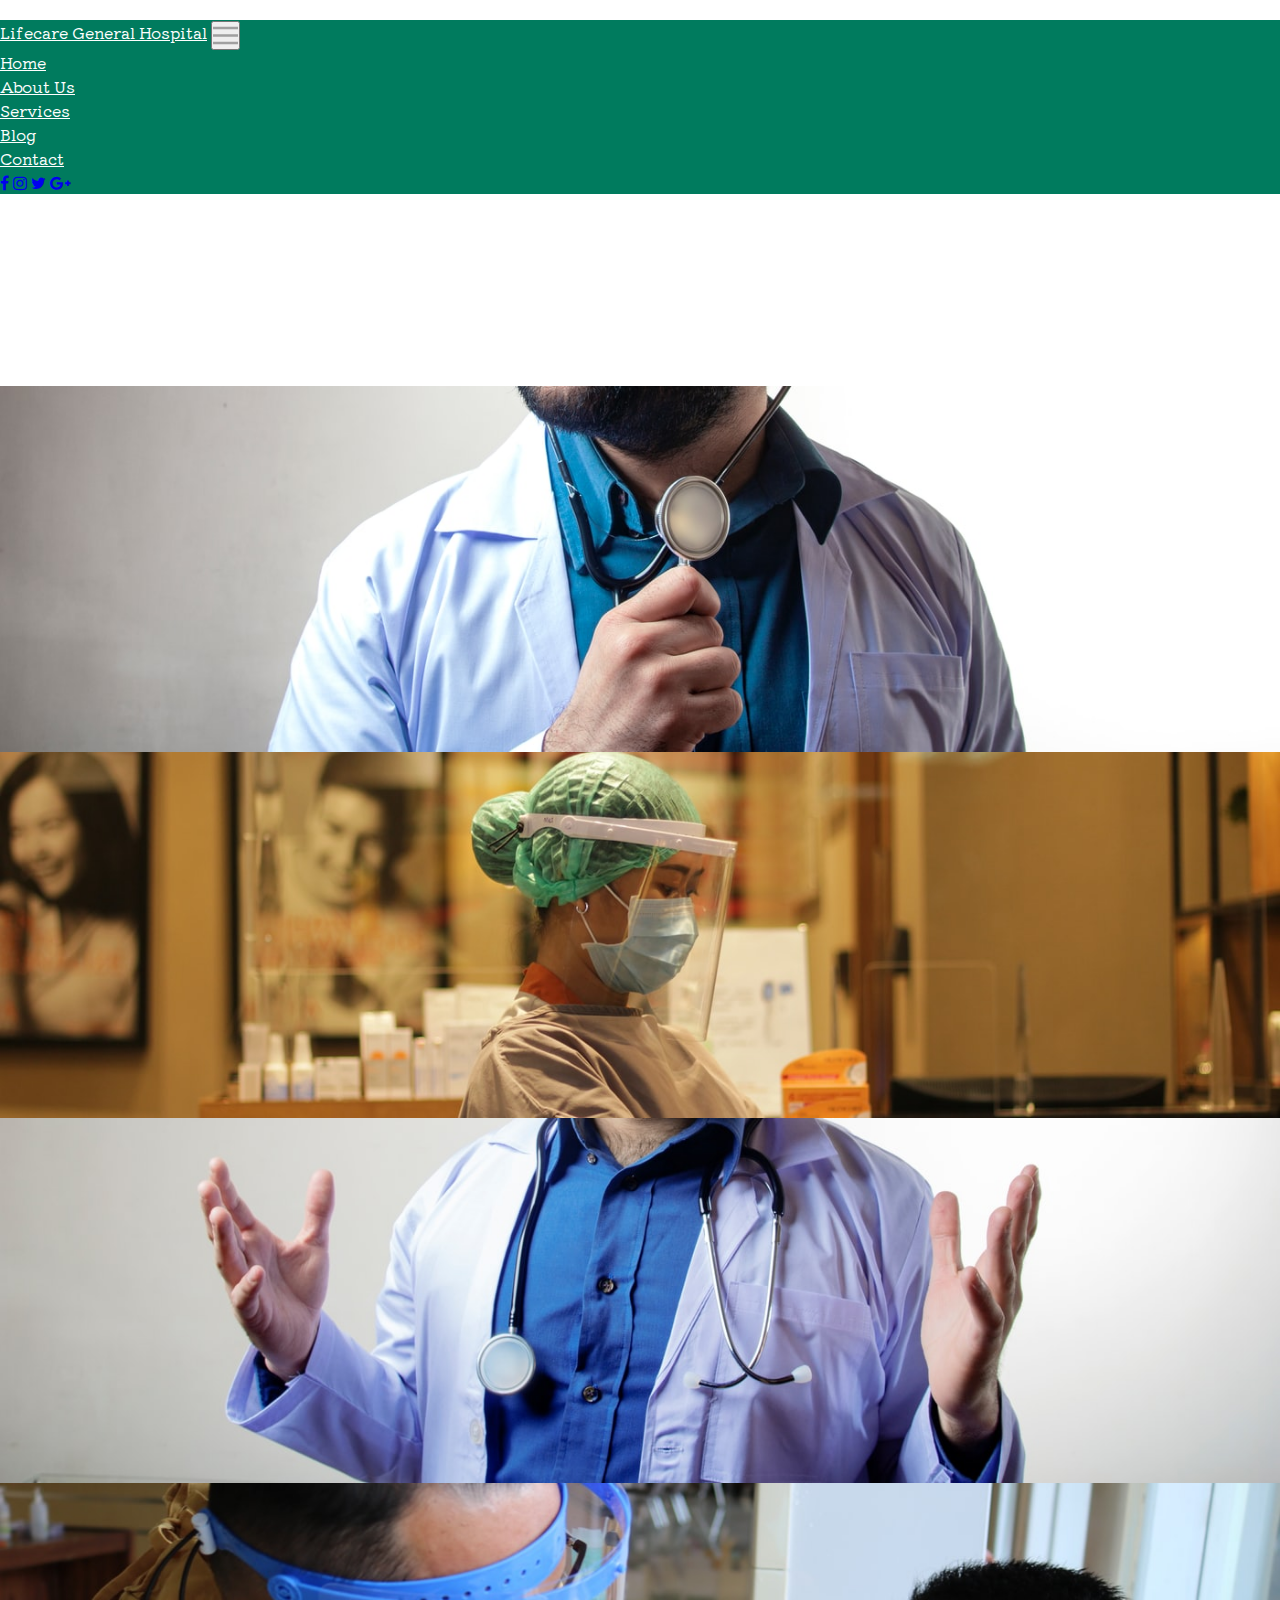
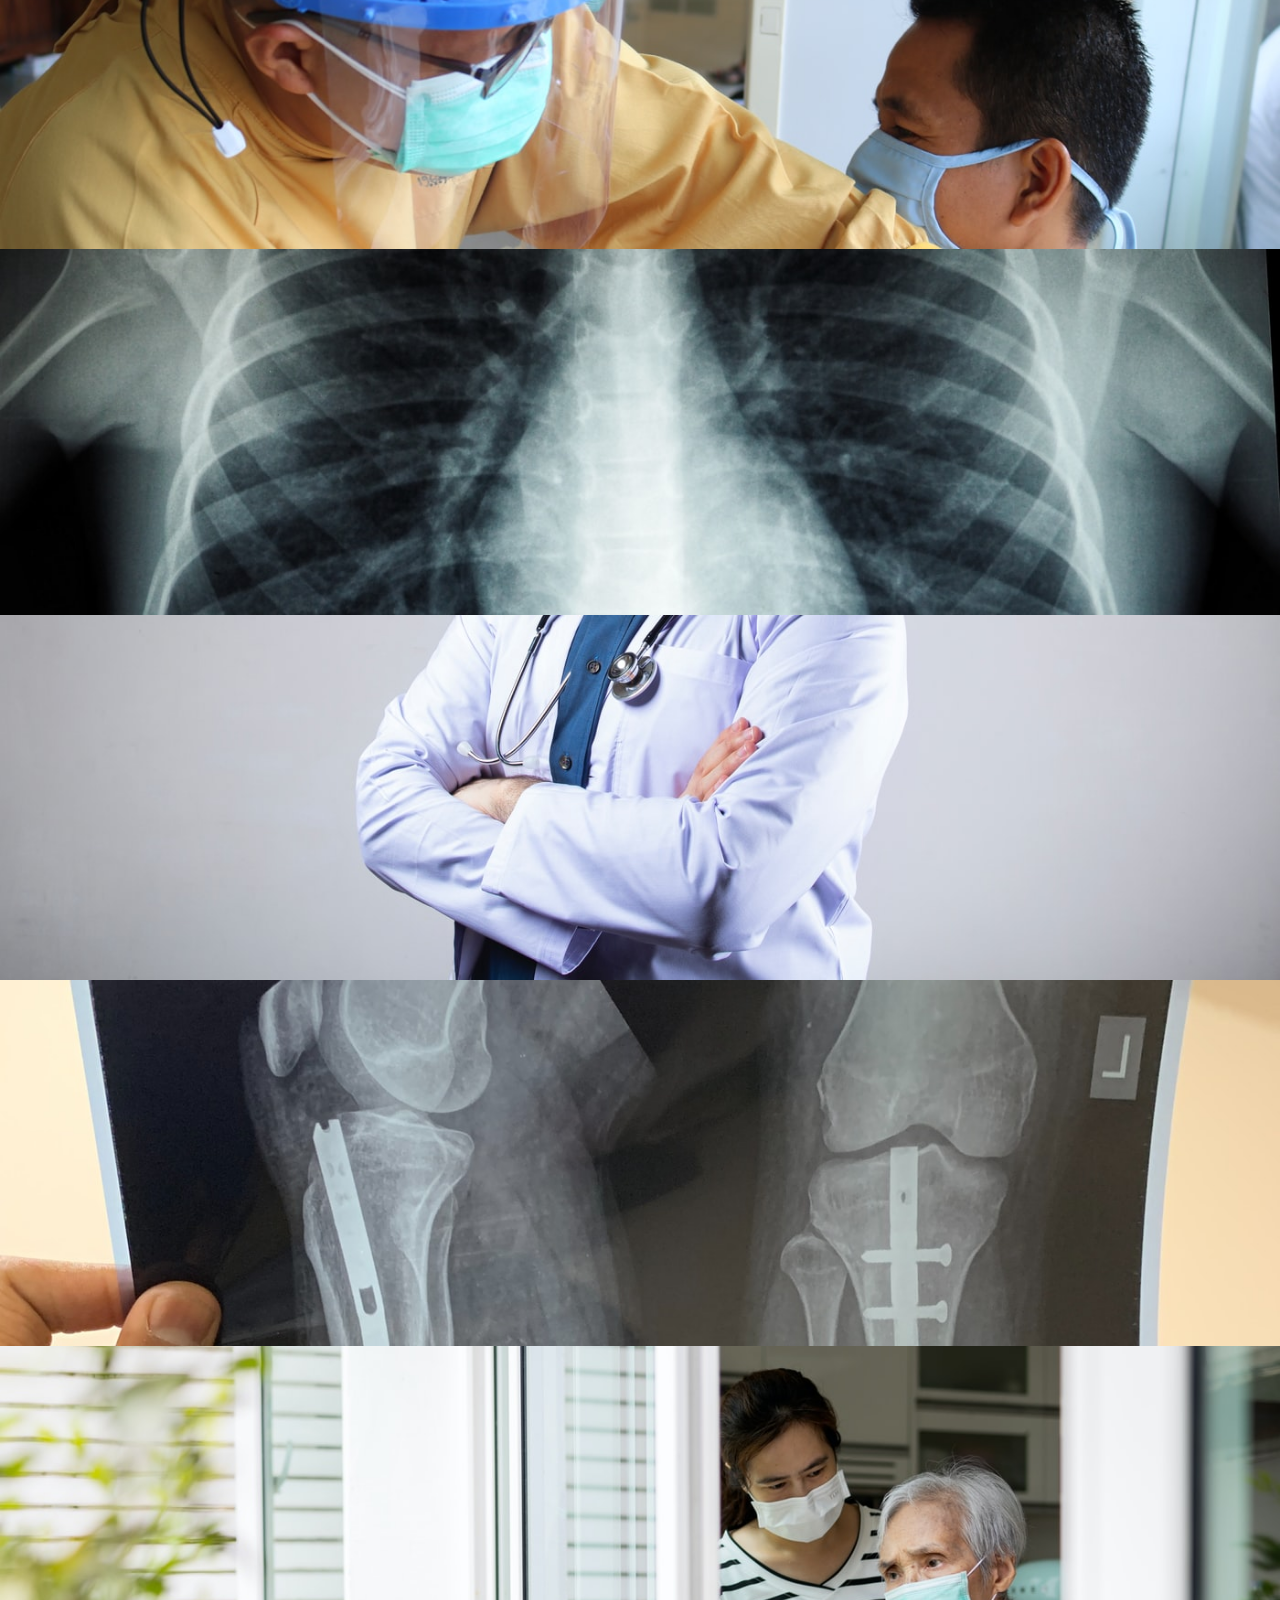
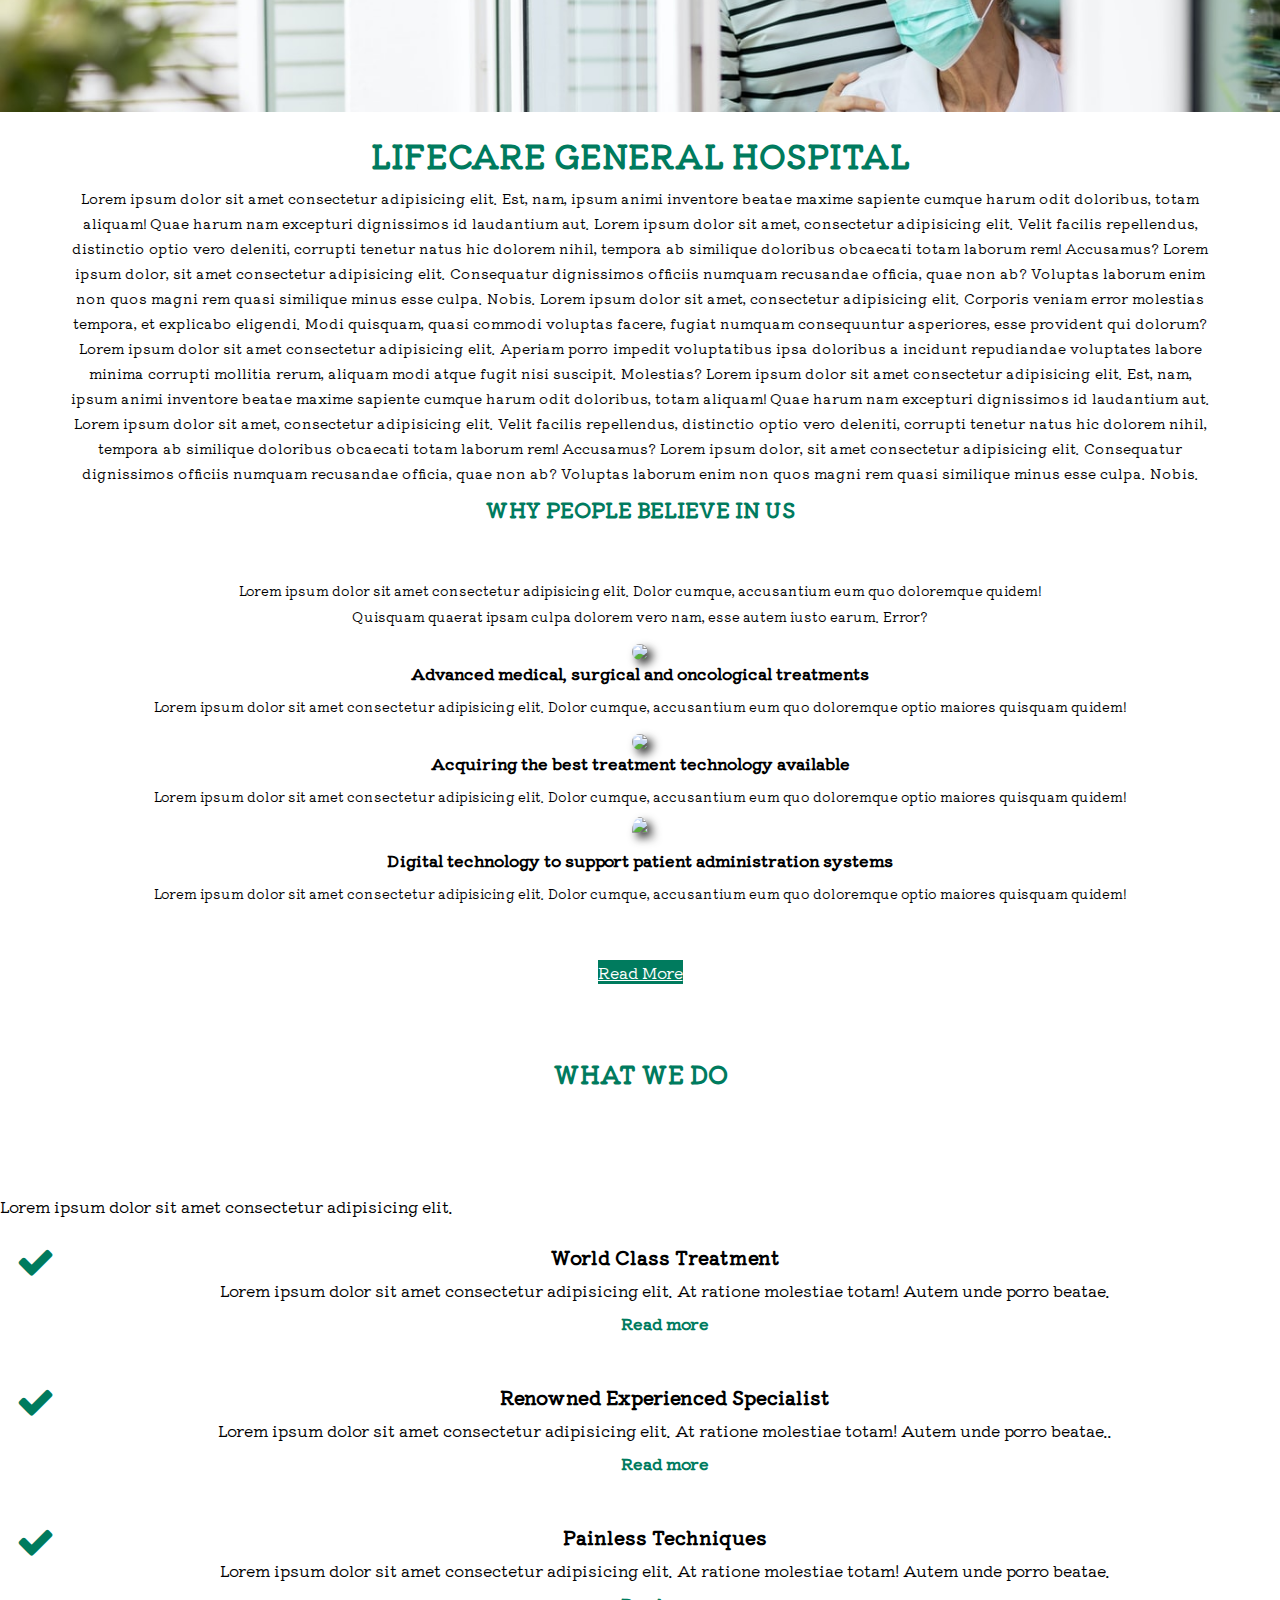
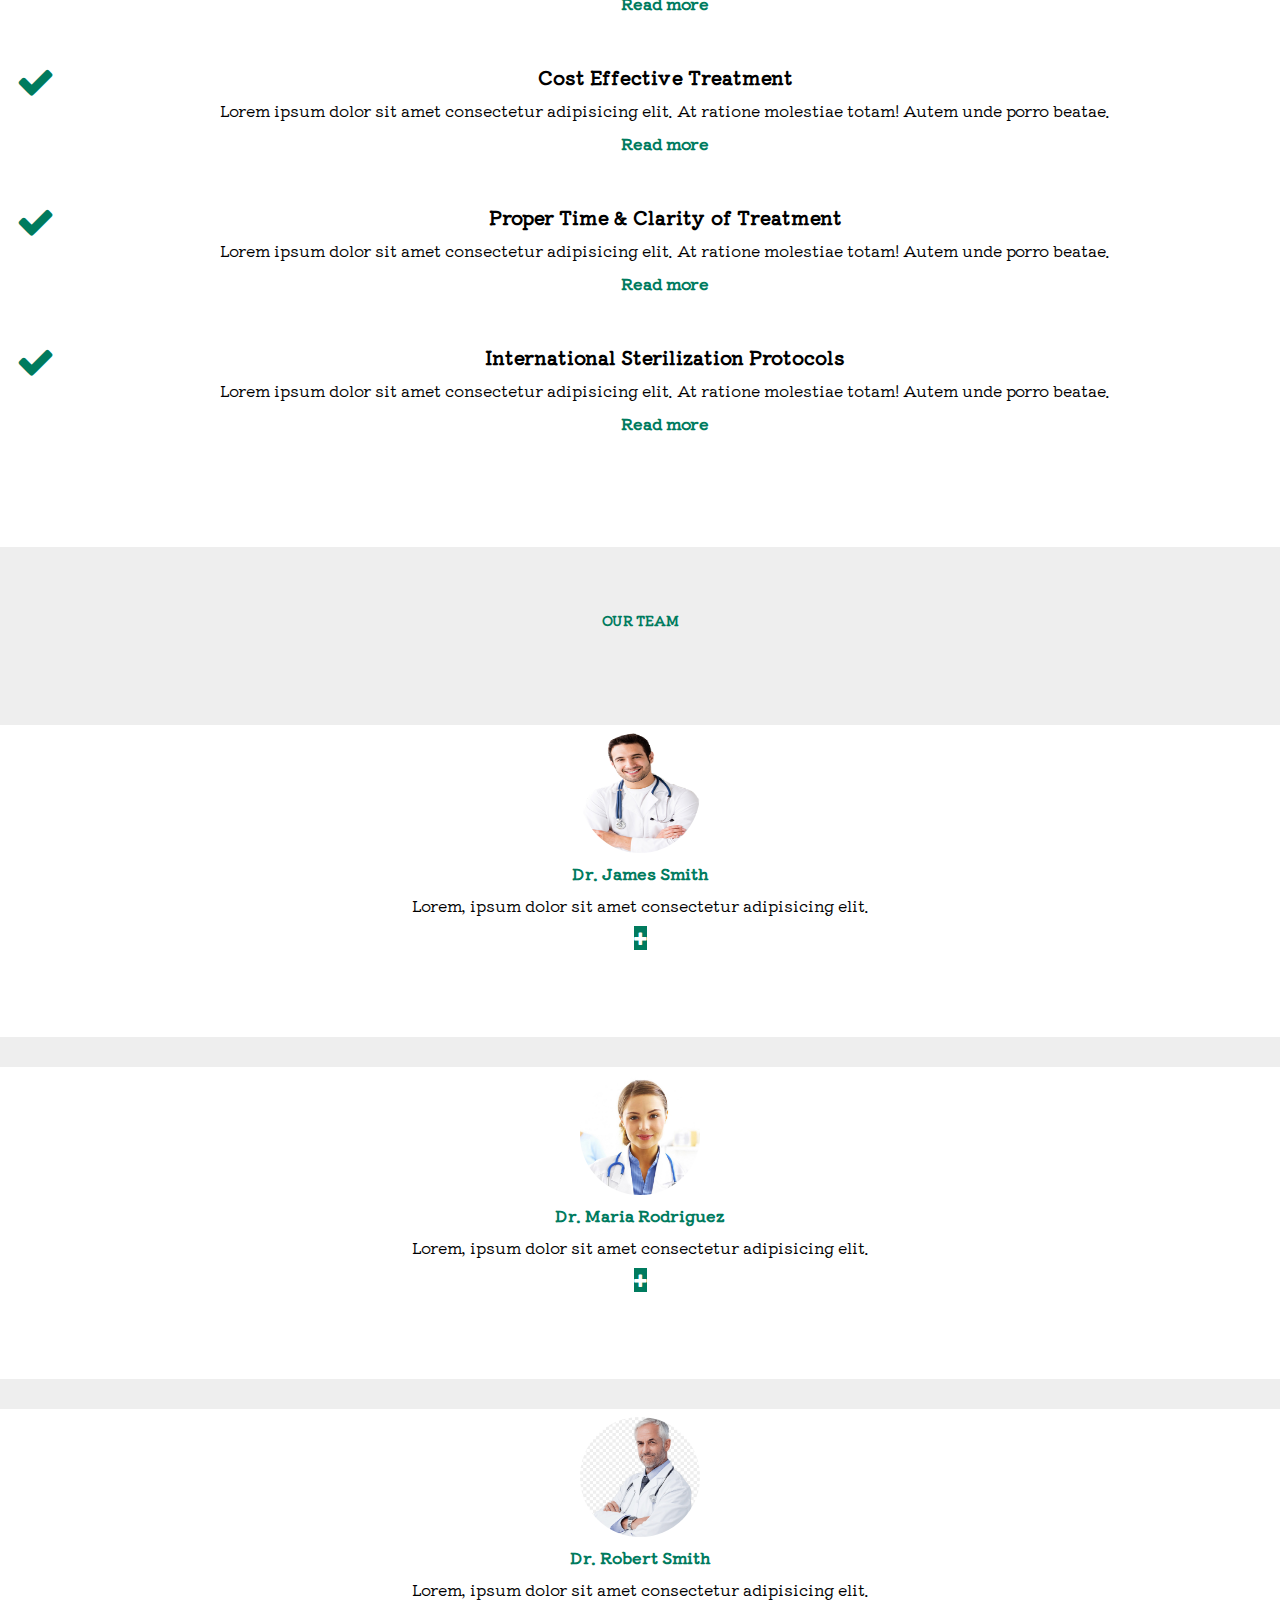
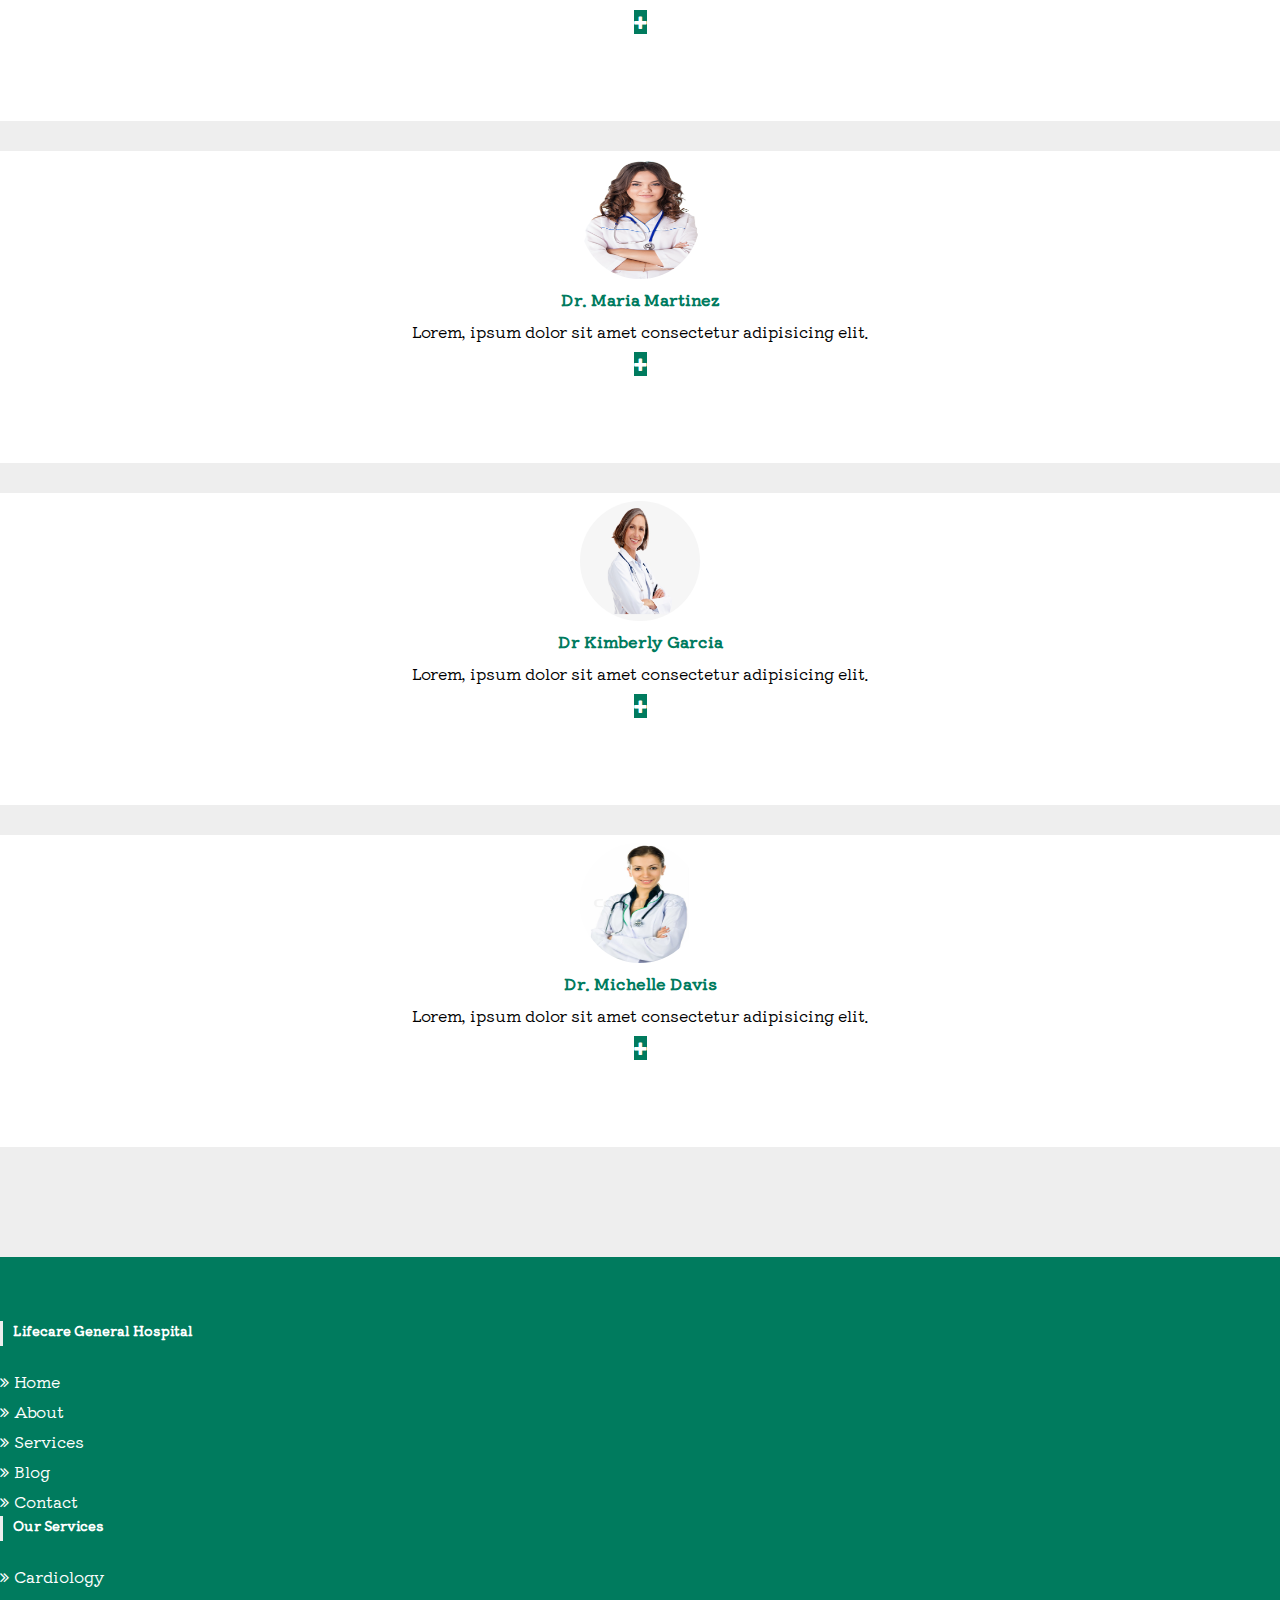
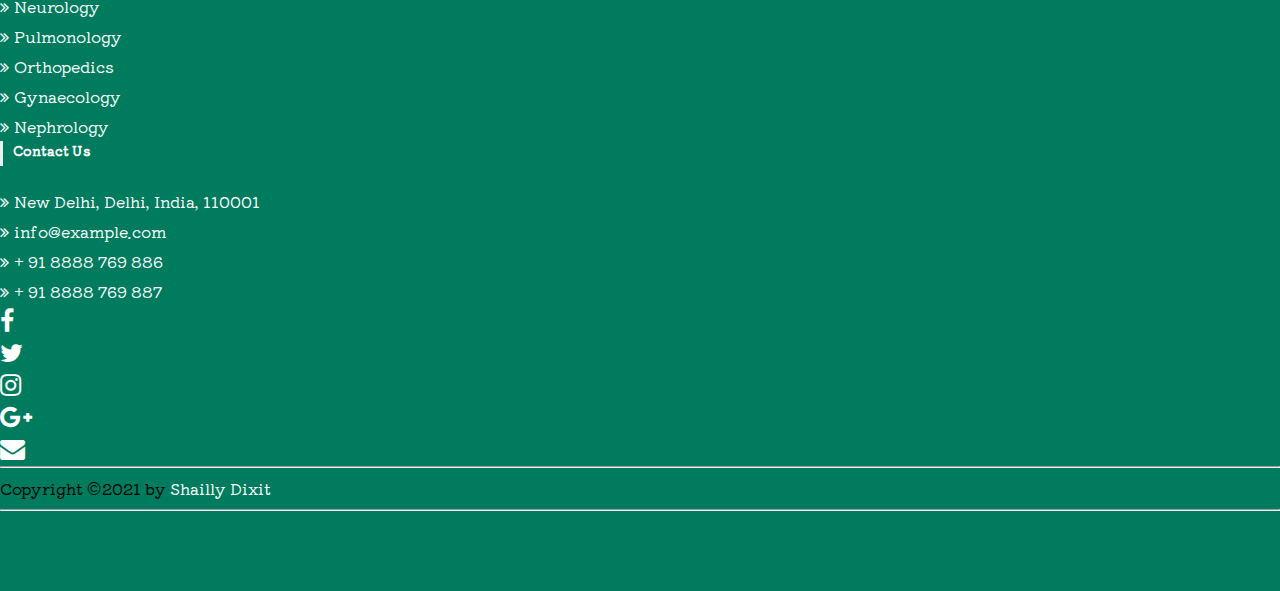
==== commit 4e9b97d4: "Update index.html" ====
--- a/index.html
+++ b/index.html
@@ -194,7 +194,7 @@
     </div>
     <div class="ft">
       <p class="chk"><small class="text-muted"></small></p>
-      <div class="btn btn-primary">Read More</div>
+       <a href="about.html" class="btn btn-primary">Read More</a>
     </div>
   </div>
 
@@ -646,4 +646,4 @@
 
 </body>
 
-</html>+</html>
